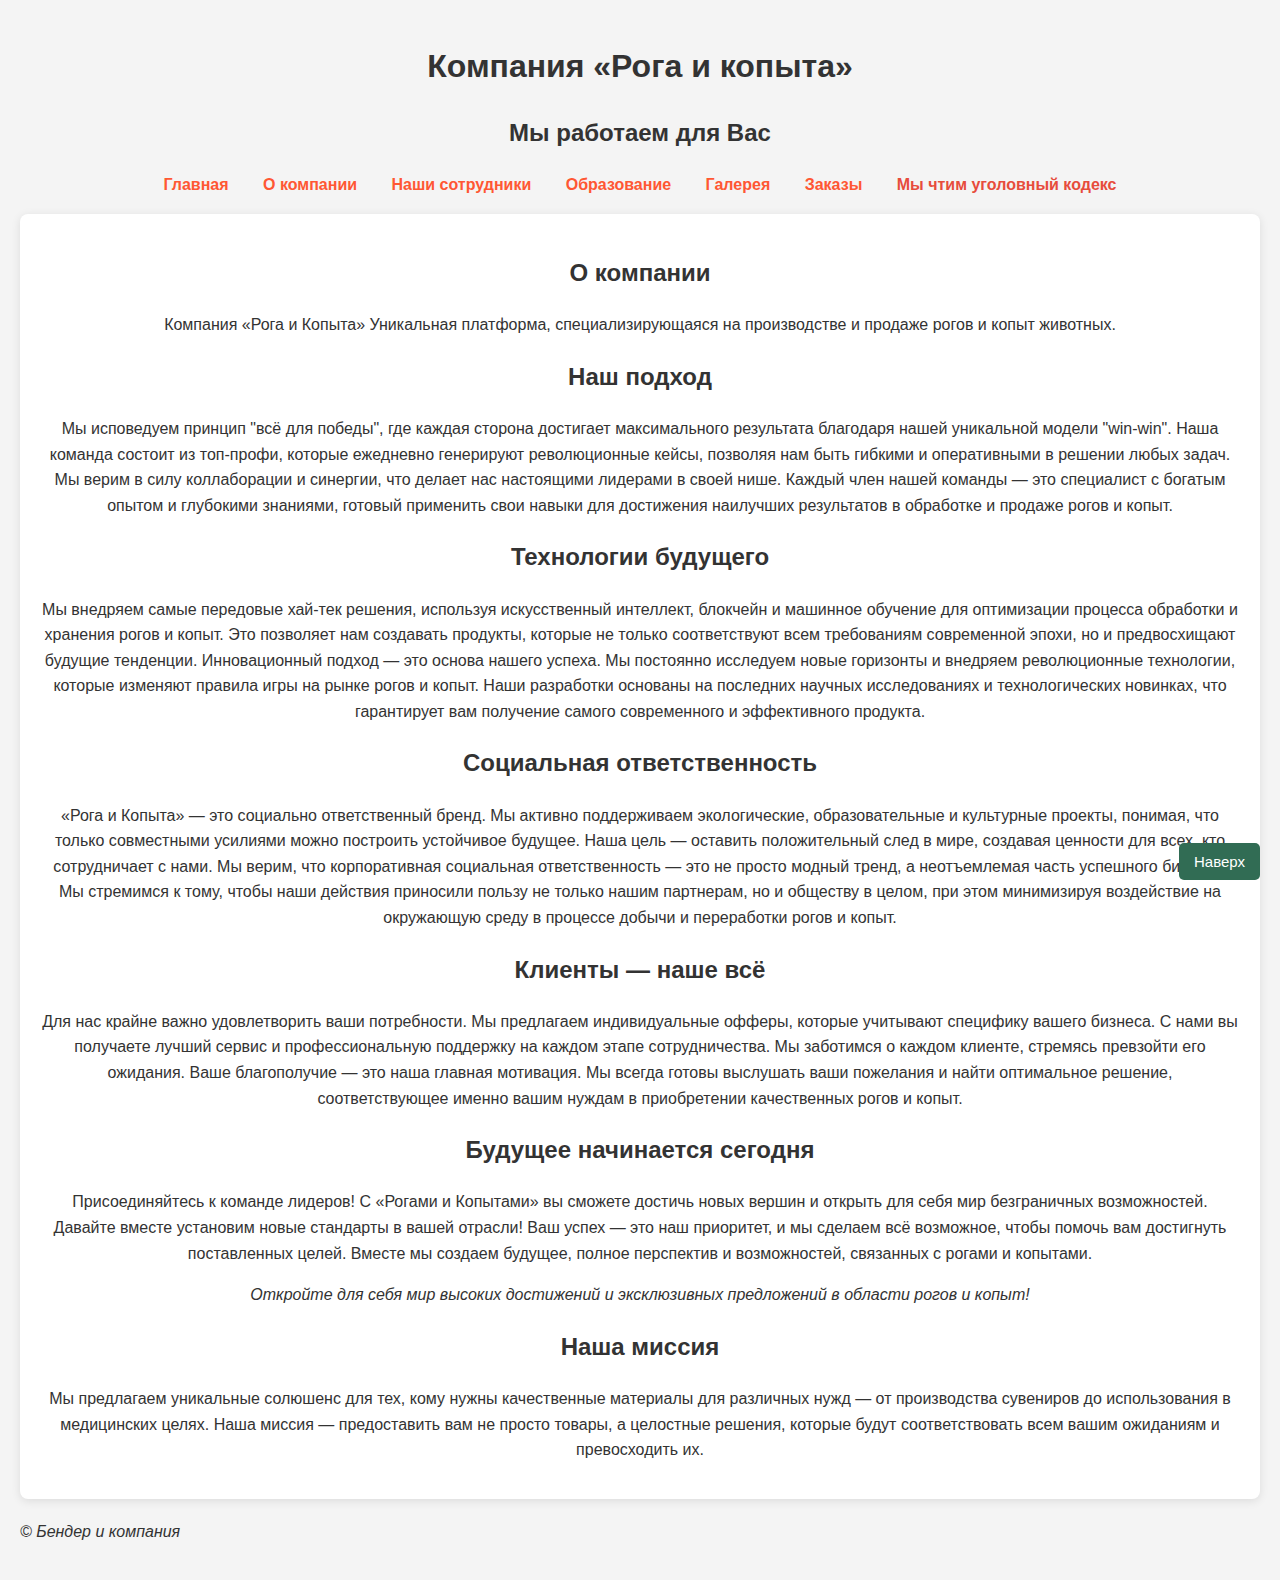
==== about.html @ 5ca4a3ff "Add files via upload" ====
<!DOCTYPE html>
<html lang="en">
<head>
    <meta charset="UTF-8">
    <meta http-equiv="X-UA-Compatible" content="IE=edge">
    <meta name="viewport" content="width=device-width, initial-scale=1.0">
    <title>О компании</title>
    <link rel="stylesheet" href="styles.css">
</head>
<body>
    <header>
        <h1>Компания «Рога и копыта»</h1>
        <h2>Мы работаем для Вас</h2>
        <nav>
            <div class="menu"> <!-- Обёртка для меню -->
                <ul>
                    <li><a href="index.html"><strong>Главная</strong></a></li>
                    <li><a href="about.html"><strong>О компании</strong></a></li>
                    <li><a href="employee.html"><strong>Наши сотрудники</strong></a></li>
                    <li><a href="education.html"><strong>Образование</strong></a></li>
                    <li><a href="gallery.html"><strong>Галерея</strong></a></li>
                    <li><a href="order.html"><strong>Заказы</strong></a></li>
                    <li><a href="https://www.mvd.ru/" target="_blank" class="external-link">Мы чтим уголовный кодекс</a></li> <!-- Новая ссылка -->
                </ul>
            </div>
        </nav>
    </header>

    <main>
        <section>
            <h2>О компании</h2>
            <p>Компания «Рога и Копыта» Уникальная платформа, специализирующаяся на производстве и продаже рогов и копыт животных.</p>
        </section>
        <section>
            <h2>Наш подход</h2>
            <p>Мы исповедуем принцип "всё для победы", где каждая сторона достигает максимального результата благодаря нашей уникальной модели "win-win". Наша команда состоит из топ-профи, которые ежедневно генерируют революционные кейсы, позволяя нам быть гибкими и оперативными в решении любых задач. Мы верим в силу коллаборации и синергии, что делает нас настоящими лидерами в своей нише. Каждый член нашей команды — это специалист с богатым опытом и глубокими знаниями, готовый применить свои навыки для достижения наилучших результатов в обработке и продаже рогов и копыт.</p>
        </section>
        <section>
            <h2>Технологии будущего</h2>
            <p>Мы внедряем самые передовые хай-тек решения, используя искусственный интеллект, блокчейн и машинное обучение для оптимизации процесса обработки и хранения рогов и копыт. Это позволяет нам создавать продукты, которые не только соответствуют всем требованиям современной эпохи, но и предвосхищают будущие тенденции. Инновационный подход — это основа нашего успеха. Мы постоянно исследуем новые горизонты и внедряем революционные технологии, которые изменяют правила игры на рынке рогов и копыт. Наши разработки основаны на последних научных исследованиях и технологических новинках, что гарантирует вам получение самого современного и эффективного продукта.</p>
        </section>
        <section>
            <h2>Социальная ответственность</h2>
            <p>«Рога и Копыта» — это социально ответственный бренд. Мы активно поддерживаем экологические, образовательные и культурные проекты, понимая, что только совместными усилиями можно построить устойчивое будущее. Наша цель — оставить положительный след в мире, создавая ценности для всех, кто сотрудничает с нами. Мы верим, что корпоративная социальная ответственность — это не просто модный тренд, а неотъемлемая часть успешного бизнеса. Мы стремимся к тому, чтобы наши действия приносили пользу не только нашим партнерам, но и обществу в целом, при этом минимизируя воздействие на окружающую среду в процессе добычи и переработки рогов и копыт.</p>
        </section>
        <section>
            <h2>Клиенты — наше всё</h2>
            <p>Для нас крайне важно удовлетворить ваши потребности. Мы предлагаем индивидуальные офферы, которые учитывают специфику вашего бизнеса. С нами вы получаете лучший сервис и профессиональную поддержку на каждом этапе сотрудничества. Мы заботимся о каждом клиенте, стремясь превзойти его ожидания. Ваше благополучие — это наша главная мотивация. Мы всегда готовы выслушать ваши пожелания и найти оптимальное решение, соответствующее именно вашим нуждам в приобретении качественных рогов и копыт.</p>
        </section>
        <section>
            <h2>Будущее начинается сегодня</h2>
            <p>Присоединяйтесь к команде лидеров! С «Рогами и Копытами» вы сможете достичь новых вершин и открыть для себя мир безграничных возможностей. Давайте вместе установим новые стандарты в вашей отрасли! Ваш успех — это наш приоритет, и мы сделаем всё возможное, чтобы помочь вам достигнуть поставленных целей. Вместе мы создаем будущее, полное перспектив и возможностей, связанных с рогами и копытами.</p>
            <p><i>Откройте для себя мир высоких достижений и эксклюзивных предложений в области рогов и копыт!</i></p>
        </section>
        <section>
            <h2>Наша миссия</h2>
            <p>Мы предлагаем уникальные солюшенс для тех, кому нужны качественные материалы для различных нужд — от производства сувениров до использования в медицинских целях. Наша миссия — предоставить вам не просто товары, а целостные решения, которые будут соответствовать всем вашим ожиданиям и превосходить их.</p>
        </section>

        <button class="scroll-to-top" onclick="window.scrollTo({top: 0, behavior: 'smooth'});">Наверх</button>
    </main>

    <footer>
        <p><i>© Бендер и компания</i></p>
    </footer>
</body>
</html>
---- styles.css ----
/* Стили для ссылок */
a {
    color: black; /* Цвет текста черный */
    text-decoration: none; /* Убираем подчеркивание */
    transition: color 0.3s ease; /* Плавный переход цвета */
}

a:visited {
    color: black; /* Цвет текста черный для посещенных ссылок */
}

a:hover {
    text-decoration: underline; /* Подчеркивание при наведении */
    color: rgb(0, 0, 0); /* Изменение цвета при наведении */
}

/* Общие стили для тела страницы */
body {
     font-family: 'Verdana', sans-serif; /* Шрифт для текста */
    line-height: 1.6; /* Высота строки для лучшей читаемости */
    margin: 0; /* Убираем отступы по умолчанию */
    padding: 20px; /* Добавляем отступы */
    background-color: #f4f4f4; /* Цвет фона страницы */
}

/* Стили для заголовков */
h1, h2 {
    text-align: center; /* Центрируем заголовки */
    color: #333; /* Цвет заголовков */
}

/* Стили для навигации */
nav ul {
    list-style-type: none; /* Убираем маркеры списка */
    padding: 0; /* Убираем отступы */
}

nav ul li {
    display: inline; /* Выстраиваем ссылки в строку */
    margin: 0 15px; /* Добавляем отступы между ссылками */
}
/* стили для абзацев */
p {
    color: #333; /* Задайте желаемый цвет текста */
    font-family: 'Arial', sans-serif; /* Замените на нужную гарнитуру шрифта */
}
/* Стили для основного контента */
main {
    background: white; /* Цвет фона основного контента */
    padding: 20px; /* Отступы внутри основного контента */
    border-radius: 8px; /* Скругление углов */
    box-shadow: 0 2px 10px rgba(0, 0, 0, 0.1); /* Тень для эффекта глубины */
}

/* Стили для подвала */
footer {
    text-align: left; /* Центрируем текст в подвале */
    margin-top: 20px; /* Отступ сверху */
    color: #777; /* Цвет текста подвала */
}
/* Стили для кнопки "Наверх" */
.scroll-to-top {
    position: fixed; /* Фиксированное положение */
    bottom: 20px; /* Отступ от нижней границы */
    right: 20px; /* Отступ от правой границы */
    background-color: #316c54; /* Цвет фона */
    color: white; /* Цвет текста */
    border: none; /* Убираем границу */
    border-radius: 5px; /* Скругление углов */
    padding: 10px 15px; /* Отступы внутри кнопки */
    font-size: 15px; /* Размер шрифта */
    cursor: pointer; /* Указатель при наведении */
    transition: background-color 0.3s ease, transform 0.3s ease; /* Плавный переход */
}

.scroll-to-top:hover {
    background-color: #c89a1e; /* Цвет фона при наведении */
    transform: scale(1.05); /* Увеличение кнопки при наведении */
}

.scroll-to-top:focus {
    outline: none; /* Убираем обводку при фокусе */
}

body {
    text-align: center; /* Центрирование текста на странице */
}

.gallery {
    position: relative;
    display: inline-block;
    margin: 10px;
}

.gallery img {
    width: 150px; /* Размер превью */
    height: auto;
    transition: 0.3s; /* Плавный переход */
}

.caption {
    position: absolute;
    bottom: 0;
    left: 0;
    right: 0;
    background-color: rgba(0, 0, 0, 0.7); /* Полупрозрачный фон */
    color: white;
    text-align: center;
    opacity: 0; /* Скрыто по умолчанию */
    transition: opacity 0.3s; /* Плавный переход */
}

.gallery:hover .caption {
    opacity: 1; /* Показать при наведении */
}
img {
    border: 3px dotted blue; /* Задаем толщину, стиль и цвет рамки */
    width: 100px; /* Ширина изображений */
    height: auto; /* Автоматическая высота для сохранения пропорций */
    border-radius: 30%; /* Круглая форма изображений */
}
.menu a {
    color: #ff5733; /* Ярко-оранжевый цвет для ссылок в меню */
    text-decoration: none; /* Убираем подчеркивание */
    font-weight: bold; /* Делаем текст жирным */
}

.menu a:hover {
    color: #c70039; /* Цвет при наведении */
    text-decoration: underline; /* Подчеркивание при наведении */
}
table {
    width: 100%; /* Занимает всю ширину контейнера */
    border-collapse: collapse; /* Убирает двойные границы между ячейками */
    margin: 20px 0; /* Отступы сверху и снизу */
    font-family: 'Arial', sans-serif; /* Гарнитура шрифта */
}
th, td {
    border: 3px solid #3498db; /* Синяя рамка для ячеек */
    padding: 10px; /* Отступы внутри ячеек */
    text-align: left; /* Выравнивание текста по левому краю */
}

th {
    background-color: #2980b9; /* Цвет фона заголовков */
    color: white; /* Цвет текста заголовков */
}

tr:nth-child(even) {
    background-color: #f2f2f2; /* Светло-серый фон для четных строк */
}

tr:hover {
    background-color: #d1e7fd; /* Цвет фона строки при наведении */
}
.menu a.external-link {
    color: #e74c3c; /* Красный цвет для внешней ссылки */
    font-weight: bold; /* Жирный текст */
}

.menu a.external-link:hover {
    text-decoration: underline; /* Подчеркивание при наведении */
}
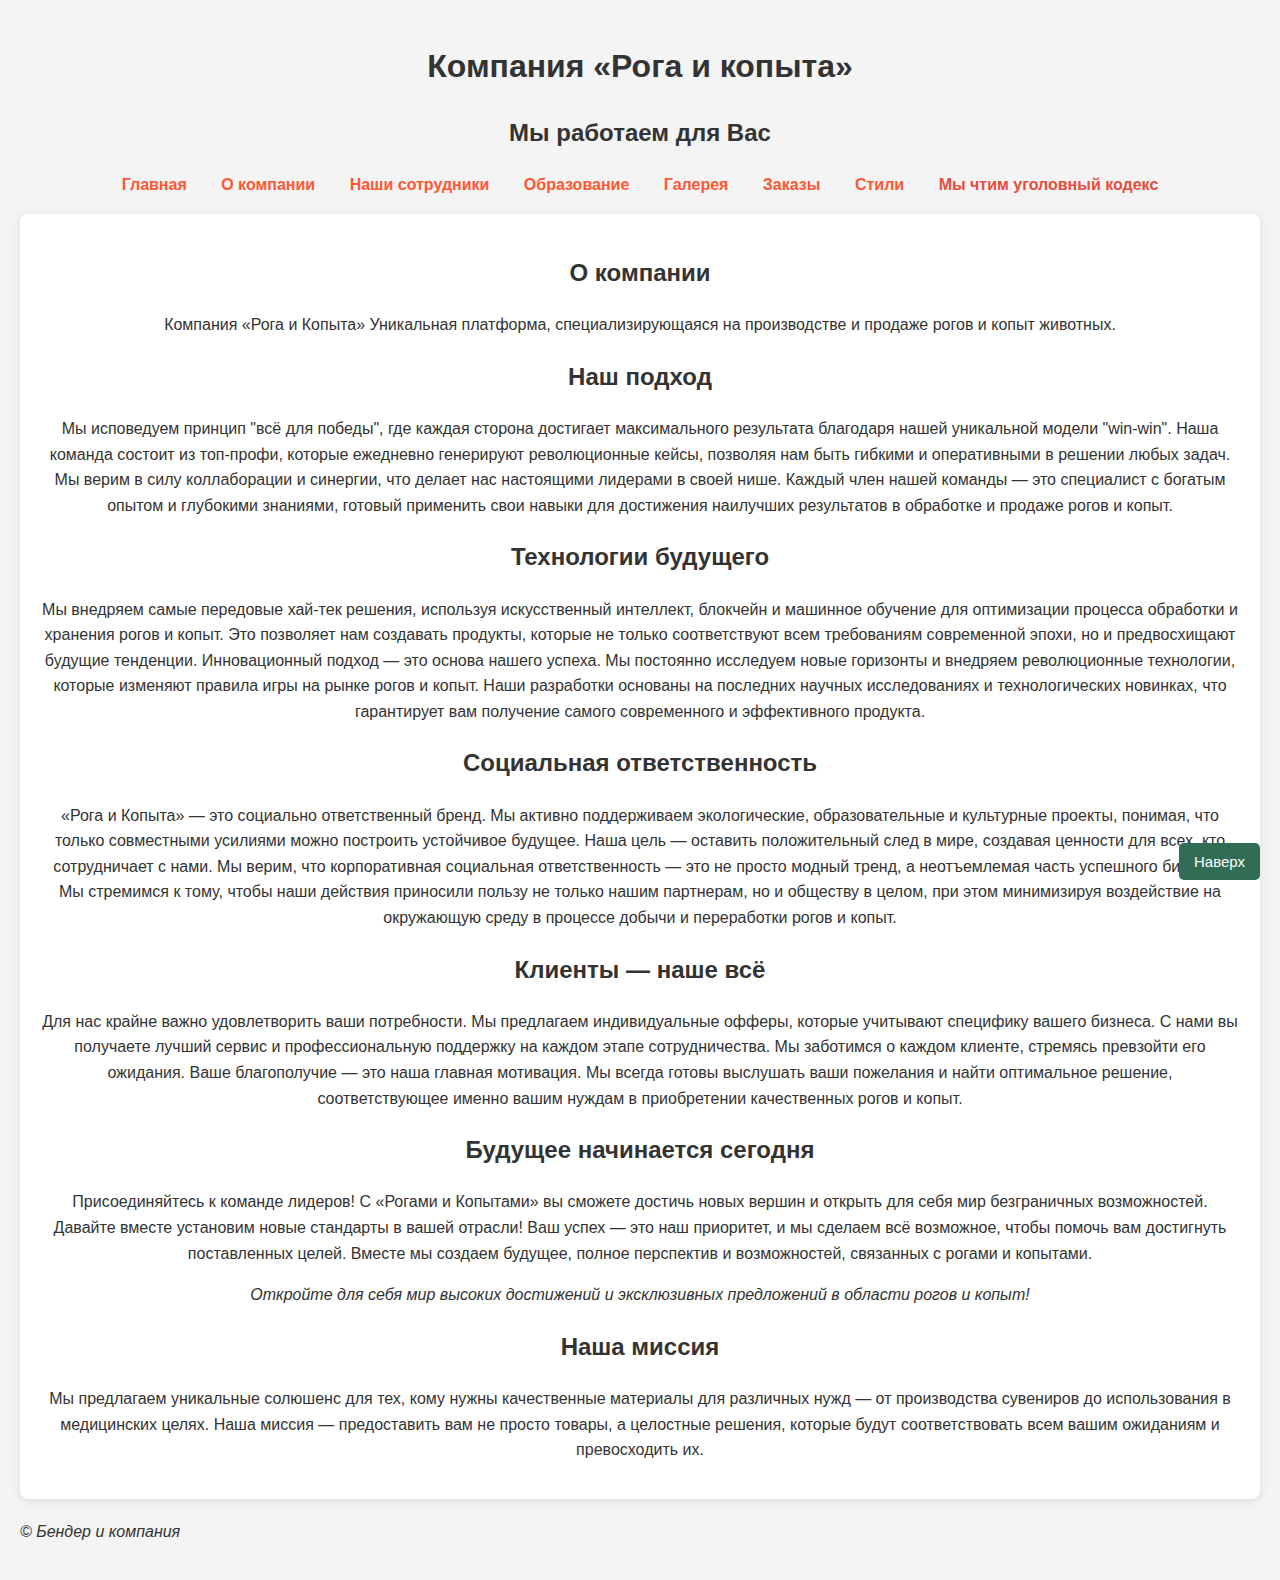
==== commit 869df5e7: "Add files via upload" ====
--- a/about.html
+++ b/about.html
@@ -20,6 +20,7 @@
                     <li><a href="education.html"><strong>Образование</strong></a></li>
                     <li><a href="gallery.html"><strong>Галерея</strong></a></li>
                     <li><a href="order.html"><strong>Заказы</strong></a></li>
+                    <li><a href="fonts.html"><strong>Стили</strong></a></li>
                     <li><a href="https://www.mvd.ru/" target="_blank" class="external-link">Мы чтим уголовный кодекс</a></li> <!-- Новая ссылка -->
                 </ul>
             </div>
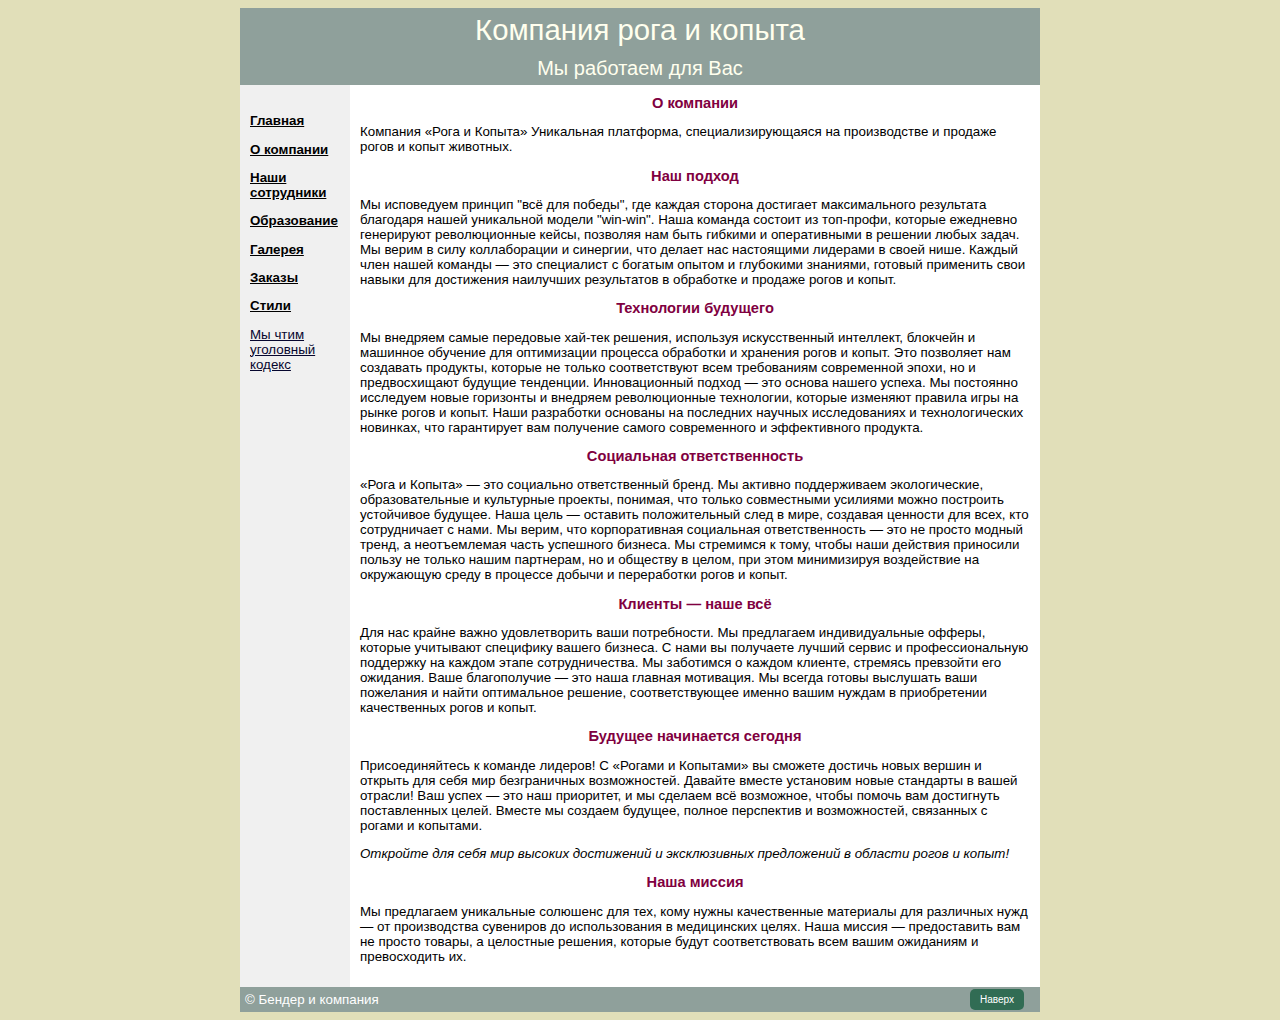
==== commit 5d124d47: "Add files via upload" ====
--- a/about.html
+++ b/about.html
@@ -1,68 +1,66 @@
-<!DOCTYPE html>
-<html lang="en">
-<head>
-    <meta charset="UTF-8">
-    <meta http-equiv="X-UA-Compatible" content="IE=edge">
-    <meta name="viewport" content="width=device-width, initial-scale=1.0">
-    <title>О компании</title>
-    <link rel="stylesheet" href="styles.css">
+<!DOCTYPE html PUBLIC "-//W3C//DTD XHTML 1.0 Strict//EN" 
+  "http://www.w3.org/TR/xhtml1/DTD/xhtml1-strict.dtd">
+<html xmlns="http://www.w3.org/1999/xhtml">
+ <head>
+  <meta http-equiv="Content-Type" content="text/html; charset=utf-8" />
+  <title>Исторический турнир</title>
+  <link rel="stylesheet" href="stl.css">
 </head>
 <body>
-    <header>
-        <h1>Компания «Рога и копыта»</h1>
-        <h2>Мы работаем для Вас</h2>
-        <nav>
-            <div class="menu"> <!-- Обёртка для меню -->
-                <ul>
-                    <li><a href="index.html"><strong>Главная</strong></a></li>
-                    <li><a href="about.html"><strong>О компании</strong></a></li>
-                    <li><a href="employee.html"><strong>Наши сотрудники</strong></a></li>
-                    <li><a href="education.html"><strong>Образование</strong></a></li>
-                    <li><a href="gallery.html"><strong>Галерея</strong></a></li>
-                    <li><a href="order.html"><strong>Заказы</strong></a></li>
-                    <li><a href="fonts.html"><strong>Стили</strong></a></li>
-                    <li><a href="https://www.mvd.ru/" target="_blank" class="external-link">Мы чтим уголовный кодекс</a></li> <!-- Новая ссылка -->
-                </ul>
-            </div>
-        </nav>
-    </header>
+ <div id="container">
+    <div id="header">Компания рога и копыта</div>
+    <div class="sub-header">Мы работаем для Вас</div>
+  <div id="sidebar">
+    <p><a href="index.html">Главная</a> <p></p>
+    <p><a href="about.html">О компании</a></p>
+    <p><a href="employee.html">Наши сотрудники</a></p>
+    <p><a href="education.html">Образование</a></p>
+    <p><a href="gallery.html">Галерея</a></p>
+    <p><a href="order.html">Заказы</a></p>
+    <p><a href="fonts.html">Стили</a></p>
+    <p><a href="https://www.mvd.ru/" target="_blank" rel="noopener" class="normal-weight" style="color: rgb(6, 6, 46);">Мы чтим уголовный кодекс</a></li>
+  </div>
+  <div id="content">
+    
 
-    <main>
-        <section>
-            <h2>О компании</h2>
-            <p>Компания «Рога и Копыта» Уникальная платформа, специализирующаяся на производстве и продаже рогов и копыт животных.</p>
-        </section>
-        <section>
-            <h2>Наш подход</h2>
-            <p>Мы исповедуем принцип "всё для победы", где каждая сторона достигает максимального результата благодаря нашей уникальной модели "win-win". Наша команда состоит из топ-профи, которые ежедневно генерируют революционные кейсы, позволяя нам быть гибкими и оперативными в решении любых задач. Мы верим в силу коллаборации и синергии, что делает нас настоящими лидерами в своей нише. Каждый член нашей команды — это специалист с богатым опытом и глубокими знаниями, готовый применить свои навыки для достижения наилучших результатов в обработке и продаже рогов и копыт.</p>
-        </section>
-        <section>
-            <h2>Технологии будущего</h2>
-            <p>Мы внедряем самые передовые хай-тек решения, используя искусственный интеллект, блокчейн и машинное обучение для оптимизации процесса обработки и хранения рогов и копыт. Это позволяет нам создавать продукты, которые не только соответствуют всем требованиям современной эпохи, но и предвосхищают будущие тенденции. Инновационный подход — это основа нашего успеха. Мы постоянно исследуем новые горизонты и внедряем революционные технологии, которые изменяют правила игры на рынке рогов и копыт. Наши разработки основаны на последних научных исследованиях и технологических новинках, что гарантирует вам получение самого современного и эффективного продукта.</p>
-        </section>
-        <section>
-            <h2>Социальная ответственность</h2>
-            <p>«Рога и Копыта» — это социально ответственный бренд. Мы активно поддерживаем экологические, образовательные и культурные проекты, понимая, что только совместными усилиями можно построить устойчивое будущее. Наша цель — оставить положительный след в мире, создавая ценности для всех, кто сотрудничает с нами. Мы верим, что корпоративная социальная ответственность — это не просто модный тренд, а неотъемлемая часть успешного бизнеса. Мы стремимся к тому, чтобы наши действия приносили пользу не только нашим партнерам, но и обществу в целом, при этом минимизируя воздействие на окружающую среду в процессе добычи и переработки рогов и копыт.</p>
-        </section>
-        <section>
-            <h2>Клиенты — наше всё</h2>
-            <p>Для нас крайне важно удовлетворить ваши потребности. Мы предлагаем индивидуальные офферы, которые учитывают специфику вашего бизнеса. С нами вы получаете лучший сервис и профессиональную поддержку на каждом этапе сотрудничества. Мы заботимся о каждом клиенте, стремясь превзойти его ожидания. Ваше благополучие — это наша главная мотивация. Мы всегда готовы выслушать ваши пожелания и найти оптимальное решение, соответствующее именно вашим нуждам в приобретении качественных рогов и копыт.</p>
-        </section>
-        <section>
-            <h2>Будущее начинается сегодня</h2>
-            <p>Присоединяйтесь к команде лидеров! С «Рогами и Копытами» вы сможете достичь новых вершин и открыть для себя мир безграничных возможностей. Давайте вместе установим новые стандарты в вашей отрасли! Ваш успех — это наш приоритет, и мы сделаем всё возможное, чтобы помочь вам достигнуть поставленных целей. Вместе мы создаем будущее, полное перспектив и возможностей, связанных с рогами и копытами.</p>
-            <p><i>Откройте для себя мир высоких достижений и эксклюзивных предложений в области рогов и копыт!</i></p>
-        </section>
-        <section>
-            <h2>Наша миссия</h2>
-            <p>Мы предлагаем уникальные солюшенс для тех, кому нужны качественные материалы для различных нужд — от производства сувениров до использования в медицинских целях. Наша миссия — предоставить вам не просто товары, а целостные решения, которые будут соответствовать всем вашим ожиданиям и превосходить их.</p>
-        </section>
+                    <h2>О компании</h2>
+                    <p>Компания «Рога и Копыта» Уникальная платформа, специализирующаяся на производстве и продаже рогов и копыт животных.</p>
+                    <h2>Наш подход</h2>
+                    <p>Мы исповедуем принцип "всё для победы", где каждая сторона достигает максимального результата благодаря нашей уникальной модели "win-win". Наша команда состоит из топ-профи, которые ежедневно генерируют революционные кейсы, позволяя нам быть гибкими и оперативными в решении любых задач. Мы верим в силу коллаборации и синергии, что делает нас настоящими лидерами в своей нише. Каждый член нашей команды — это специалист с богатым опытом и глубокими знаниями, готовый применить свои навыки для достижения наилучших результатов в обработке и продаже рогов и копыт.</p>
+                </section>
+                <section>
+                    <h2>Технологии будущего</h2>
+                    <p>Мы внедряем самые передовые хай-тек решения, используя искусственный интеллект, блокчейн и машинное обучение для оптимизации процесса обработки и хранения рогов и копыт. Это позволяет нам создавать продукты, которые не только соответствуют всем требованиям современной эпохи, но и предвосхищают будущие тенденции. Инновационный подход — это основа нашего успеха. Мы постоянно исследуем новые горизонты и внедряем революционные технологии, которые изменяют правила игры на рынке рогов и копыт. Наши разработки основаны на последних научных исследованиях и технологических новинках, что гарантирует вам получение самого современного и эффективного продукта.</p>
+                </section>
+                <section>
+                    <h2>Социальная ответственность</h2>
+                    <p>«Рога и Копыта» — это социально ответственный бренд. Мы активно поддерживаем экологические, образовательные и культурные проекты, понимая, что только совместными усилиями можно построить устойчивое будущее. Наша цель — оставить положительный след в мире, создавая ценности для всех, кто сотрудничает с нами. Мы верим, что корпоративная социальная ответственность — это не просто модный тренд, а неотъемлемая часть успешного бизнеса. Мы стремимся к тому, чтобы наши действия приносили пользу не только нашим партнерам, но и обществу в целом, при этом минимизируя воздействие на окружающую среду в процессе добычи и переработки рогов и копыт.</p>
+                </section>
+                <section>
+                    <h2>Клиенты — наше всё</h2>
+                    <p>Для нас крайне важно удовлетворить ваши потребности. Мы предлагаем индивидуальные офферы, которые учитывают специфику вашего бизнеса. С нами вы получаете лучший сервис и профессиональную поддержку на каждом этапе сотрудничества. Мы заботимся о каждом клиенте, стремясь превзойти его ожидания. Ваше благополучие — это наша главная мотивация. Мы всегда готовы выслушать ваши пожелания и найти оптимальное решение, соответствующее именно вашим нуждам в приобретении качественных рогов и копыт.</p>
+                </section>
+                <section>
+                    <h2>Будущее начинается сегодня</h2>
+                    <p>Присоединяйтесь к команде лидеров! С «Рогами и Копытами» вы сможете достичь новых вершин и открыть для себя мир безграничных возможностей. Давайте вместе установим новые стандарты в вашей отрасли! Ваш успех — это наш приоритет, и мы сделаем всё возможное, чтобы помочь вам достигнуть поставленных целей. Вместе мы создаем будущее, полное перспектив и возможностей, связанных с рогами и копытами.</p>
+                    <p><i>Откройте для себя мир высоких достижений и эксклюзивных предложений в области рогов и копыт!</i></p>
+                </section>
+                <section>
+                    <h2>Наша миссия</h2>
+                    <p>Мы предлагаем уникальные солюшенс для тех, кому нужны качественные материалы для различных нужд — от производства сувениров до использования в медицинских целях. Наша миссия — предоставить вам не просто товары, а целостные решения, которые будут соответствовать всем вашим ожиданиям и превосходить их.</p>
+                </section>
 
-        <button class="scroll-to-top" onclick="window.scrollTo({top: 0, behavior: 'smooth'});">Наверх</button>
-    </main>
 
-    <footer>
-        <p><i>© Бендер и компания</i></p>
-    </footer>
-</body>
-</html>+    </div>
+    <div id="footer">
+        &copy; Бендер и компания
+        <button class="scroll-to-top" onclick="scrollToTop()">Наверх</button>
+    </div>
+    <script>
+        function scrollToTop() {
+            window.scrollTo({ top: 0, behavior: 'smooth' });
+        }
+    </script>
+     </div> 
+    </body>
+    </html>
--- a/stl.css
+++ b/stl.css
@@ -0,0 +1,168 @@
+body {
+    font: 10pt Arial, Helvetica, sans-serif; /* Шрифт на веб-странице */
+    background: #e1dfb9; /* Цвет фона */
+    
+   }
+   h2 {
+    font-size: 1.1em; /* Размер шрифта */
+    color: #800040; /* Цвет текста */
+    margin-top: 0; /* Отступ сверху */
+    text-align: center; /* Центрирование текста на странице */
+    
+   }
+   #container {
+    width: 800px; /* Ширина слоя */
+    margin: 0 auto; /* Выравнивание по центру */
+    background: #f0f0f0; /* Цвет фона левой колонки */
+   }
+   #header {
+    font-size: 2.2em; /* Размер текста для верхнего заголовка */
+    text-align: center; /* Выравнивание по центру */
+    padding: 5px; /* Отступы вокруг текста */
+    background: #8fa09b; /* Цвет фона шапки */
+    color: #ffe; /* Цвет текста */
+}
+
+.sub-header {
+    font-size: 1.5em; /* Размер текста для нижнего заголовка */
+    text-align: center; /* Выравнивание по центру */
+    padding: 5px; /* Отступы вокруг текста */
+    background: #8fa09b; /* Цвет фона, можно оставить тем же */
+    color: #ffe; /* Цвет текста, можно оставить тем же */
+}
+   #sidebar {
+    margin-top: 15px; 
+    width: 100px; /* Ширина слоя */
+    padding: 0 10px; /* Отступы вокруг текста */
+    float: left; /* Обтекание по правому краю */
+   }
+   #content {
+    margin-left: 110px; /* Отступ слева */
+    padding: 10px; /* Поля вокруг текста */
+    background: #fff; /* Цвет фона правой колонки */
+    min-height: 300px; /* Минимальная высота контейнера */
+}
+#footer {
+    background: #8fa09b; /* Цвет фона подвала */
+    color: #fff; /* Цвет текста */
+    padding: 5px; /* Отступы вокруг текста */
+    clear: left; /* Отменяем действие float */
+    position: relative; /* Устанавливаем относительное позиционирование */
+}
+
+.scroll-to-top {
+    position: absolute; /* Изменяем на абсолютное позиционирование */
+    bottom: 2px; /* Отступ от нижней границы футера */
+    right: 2%; /* Отступ от правой границы */
+    background-color: #316c54; /* Цвет фона */
+    color: white; /* Цвет текста */
+    border: none; /* Убираем границу */
+    border-radius: 5px; /* Скругление углов */
+    padding: 5px 10px; /* Отступы внутри кнопки */
+    font-size: 10px; /* Размер шрифта */
+    cursor: pointer; /* Указатель при наведении */
+    transition: background-color 0.3s ease, transform 0.3s ease; /* Плавный переход */
+}
+
+.scroll-to-top:hover {
+    background-color: #c89a1e; /* Цвет фона при наведении */
+    transform: scale(1.05); /* Увеличение кнопки при наведении */
+}
+
+.scroll-to-top:focus {
+    outline: none; /* Убираем обводку при фокусе */
+}
+
+/* Стили для ссылок */
+a {
+    color: black; /* Цвет текста черный */
+    text-decoration: underline; /* Оставляем подчеркивание по умолчанию */
+    font-weight: bold; /* Жирный шрифт */
+    transition: color 0.3s ease, text-decoration 0.3s ease; /* Плавный переход цвета и подчеркивания */
+}
+
+a:visited {
+    color: black; /* Цвет текста черный для посещенных ссылок */
+}
+
+a:hover {
+    text-decoration: none; /* Убираем подчеркивание при наведении */
+    color: rgb(144, 139, 139); /* Изменение цвета при наведении */
+}
+.normal-weight {
+    font-weight: normal; /* Убираем жирный шрифт */
+}
+
+table {
+    width: 100%; /* Занимает всю ширину контейнера */
+    border-collapse: collapse; /* Убирает двойные границы между ячейками */
+    margin: 20px 0; /* Отступы сверху и снизу */
+    font-family: 'Arial', sans-serif; /* Гарнитура шрифта */
+}
+th, td {
+    border: 3px solid #31b566; /* Синяя рамка для ячеек */
+    padding: 10px; /* Отступы внутри ячеек */
+    text-align: left; /* Выравнивание текста по левому краю */
+}
+th {
+    background-color: #2980b9; /* Цвет фона заголовков */
+    color: white; /* Цвет текста заголовков */
+}
+
+tr:nth-child(even) {
+    background-color: #f2f2f2; /* Светло-серый фон для четных строк */
+}
+
+tr:hover {
+    background-color: #d1e7fd; /* Цвет фона строки при наведении */
+}
+
+.gallery {
+    position: relative;
+    display: inline-block;
+    margin: 10px;
+    text-align: center; /* Центрирование текста на странице */
+}
+
+.gallery img {
+    width: 150px; /* Размер превью */
+    height: auto;
+    transition: 0.3s; /* Плавный переход */
+    text-align: center; /* Центрирование текста на странице */
+}
+
+.caption {
+    position: absolute;
+    bottom: 0;
+    left: 0;
+    right: 0;
+    background-color: rgba(0, 0, 0, 0.7); /* Полупрозрачный фон */
+    color: white;
+    text-align: center;
+    opacity: 0; /* Скрыто по умолчанию */
+    transition: opacity 0.3s; /* Плавный переход */
+}
+
+.gallery:hover .caption {
+    opacity: 1; /* Показать при наведении */
+}
+img {
+    border: 3px dotted blue; /* Задаем толщину, стиль и цвет рамки */
+    width: 100px; /* Ширина изображений */
+    height: auto; /* Автоматическая высота для сохранения пропорций */
+    border-radius: 30%; /* Круглая форма изображений */
+}
+.order-form-container {
+    display: flex;
+    flex-direction: column;
+    align-items: center; /* Центрирование по горизонтали */
+    justify-content: center; /* Центрирование по вертикали */
+    text-align: center; /* Центрирование текста */
+}
+
+/* Подсветка элементов формы в фокусе */
+input:focus {
+    outline: none; /* Убираем стандартное обрамление */
+    border: 2px solid rgb(0, 123, 255); /* Изменяем цвет рамки на синий */
+    background-color: rgba(0, 123, 255, 0.1); /* Легкий фон при фокусе */
+}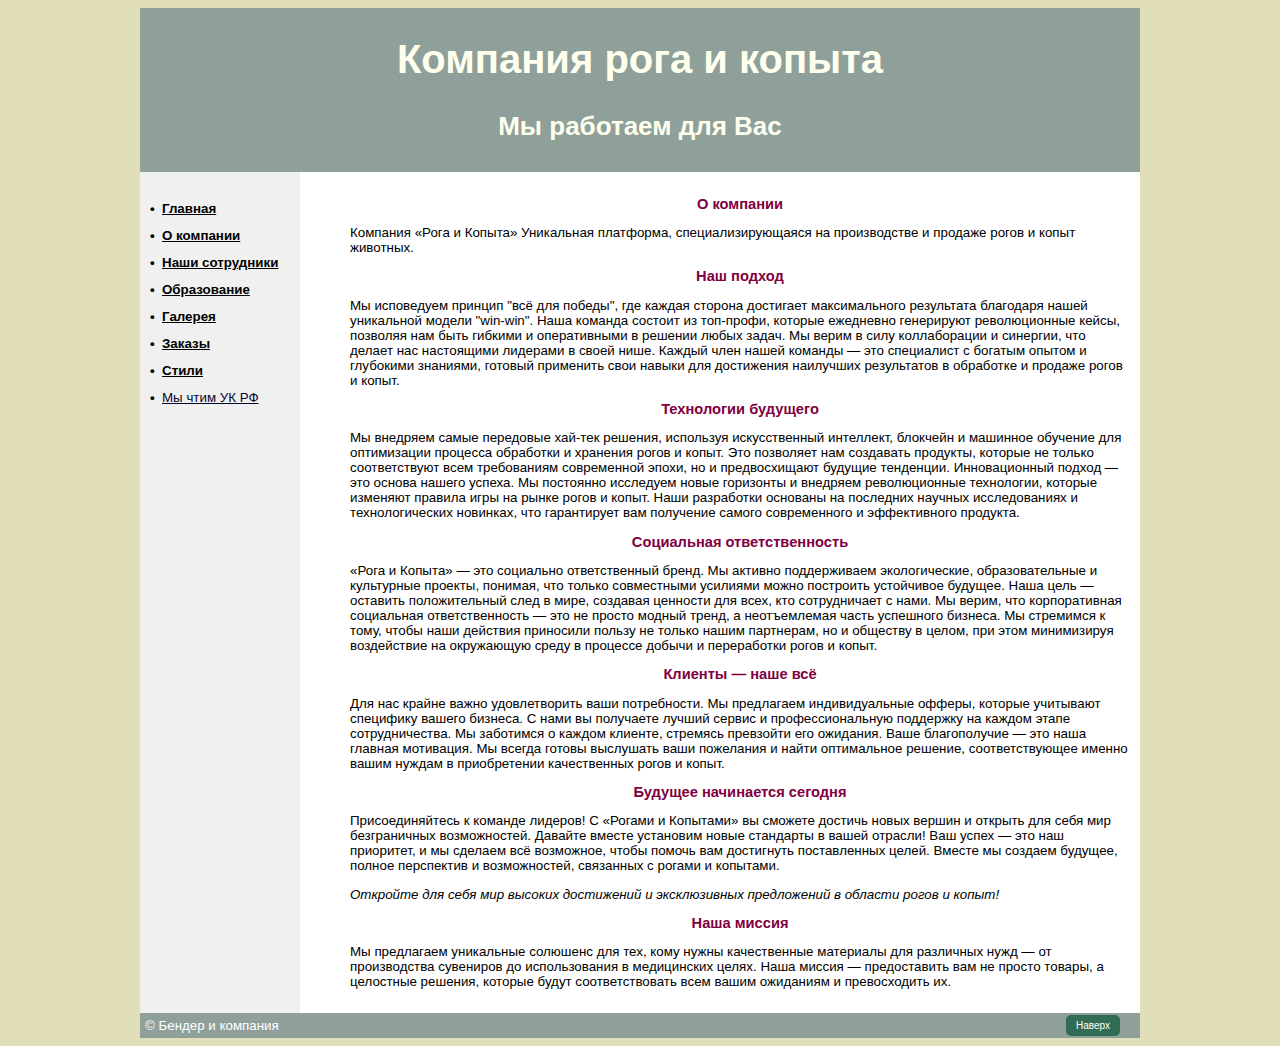
==== commit 276f5773: "Add files via upload" ====
--- a/about.html
+++ b/about.html
@@ -7,22 +7,27 @@
   <link rel="stylesheet" href="stl.css">
 </head>
 <body>
- <div id="container">
-    <div id="header">Компания рога и копыта</div>
-    <div class="sub-header">Мы работаем для Вас</div>
-  <div id="sidebar">
-    <p><a href="index.html">Главная</a> <p></p>
-    <p><a href="about.html">О компании</a></p>
-    <p><a href="employee.html">Наши сотрудники</a></p>
-    <p><a href="education.html">Образование</a></p>
-    <p><a href="gallery.html">Галерея</a></p>
-    <p><a href="order.html">Заказы</a></p>
-    <p><a href="fonts.html">Стили</a></p>
-    <p><a href="https://www.mvd.ru/" target="_blank" rel="noopener" class="normal-weight" style="color: rgb(6, 6, 46);">Мы чтим уголовный кодекс</a></li>
-  </div>
-  <div id="content">
+  <section id="container">
+  <header>
+    <h1 id="header">Компания рога и копыта</h1>
+    <h1 class="sub-header">Мы работаем для Вас<h1>
+  </header>
+  <nav>
+    <ul>
+      <li><a href="index.html">Главная</a></li>
+      <li><a href="about.html">О компании</a></li>
+      <li><a href="employee.html">Наши сотрудники</a></li>
+      <li><a href="education.html">Образование</a></li>
+      <li><a href="gallery.html">Галерея</a></li>
+      <li><a href="order.html">Заказы</a></li>
+      <li><a href="fonts.html">Стили</a></li>
+      <li><a href="https://www.mvd.ru/" target="_blank" rel="noopener" class="normal-weight" style="color: rgb(6, 6, 46);">Мы чтим УК РФ</a></li>
+  </ul>
+    </nav>
+  <main id="content">
     
-
+              <ul>
+                <section>
                     <h2>О компании</h2>
                     <p>Компания «Рога и Копыта» Уникальная платформа, специализирующаяся на производстве и продаже рогов и копыт животных.</p>
                     <h2>Наш подход</h2>
@@ -49,18 +54,18 @@
                     <h2>Наша миссия</h2>
                     <p>Мы предлагаем уникальные солюшенс для тех, кому нужны качественные материалы для различных нужд — от производства сувениров до использования в медицинских целях. Наша миссия — предоставить вам не просто товары, а целостные решения, которые будут соответствовать всем вашим ожиданиям и превосходить их.</p>
                 </section>
+              </ul>
 
-
-    </div>
-    <div id="footer">
-        &copy; Бендер и компания
-        <button class="scroll-to-top" onclick="scrollToTop()">Наверх</button>
-    </div>
-    <script>
-        function scrollToTop() {
-            window.scrollTo({ top: 0, behavior: 'smooth' });
-        }
-    </script>
-     </div> 
-    </body>
-    </html>
+            </main>
+            <footer>
+              &copy; Бендер и компания
+              <button class="scroll-to-top" onclick="scrollToTop()">Наверх</button>
+            </footer>
+          <script>
+              function scrollToTop() {
+                  window.scrollTo({ top: 0, behavior: 'smooth' });
+              }
+          </script>
+          </section> 
+          </body>
+          </html>
--- a/stl.css
+++ b/stl.css
@@ -11,38 +11,38 @@
     
    }
    #container {
-    width: 800px; /* Ширина слоя */
+    width: 1000px; /* Ширина слоя */
     margin: 0 auto; /* Выравнивание по центру */
     background: #f0f0f0; /* Цвет фона левой колонки */
    }
-   #header {
-    font-size: 2.2em; /* Размер текста для верхнего заголовка */
+   header {
+    font-size: 1.5em; /* Размер текста для верхнего заголовка */
     text-align: center; /* Выравнивание по центру */
-    padding: 5px; /* Отступы вокруг текста */
+    padding: 2px; /* Отступы вокруг текста */
     background: #8fa09b; /* Цвет фона шапки */
     color: #ffe; /* Цвет текста */
 }
 
 .sub-header {
-    font-size: 1.5em; /* Размер текста для нижнего заголовка */
+    font-size: 1.3em; /* Размер текста для нижнего заголовка */
     text-align: center; /* Выравнивание по центру */
-    padding: 5px; /* Отступы вокруг текста */
+    padding: 2px; /* Отступы вокруг текста */
     background: #8fa09b; /* Цвет фона, можно оставить тем же */
     color: #ffe; /* Цвет текста, можно оставить тем же */
 }
-   #sidebar {
+   nav {
     margin-top: 15px; 
-    width: 100px; /* Ширина слоя */
+    width: 155px; /* Ширина слоя */
     padding: 0 10px; /* Отступы вокруг текста */
     float: left; /* Обтекание по правому краю */
    }
    #content {
-    margin-left: 110px; /* Отступ слева */
+    margin-left: 160px; /* Отступ слева */
     padding: 10px; /* Поля вокруг текста */
     background: #fff; /* Цвет фона правой колонки */
     min-height: 300px; /* Минимальная высота контейнера */
 }
-#footer {
+ footer {
     background: #8fa09b; /* Цвет фона подвала */
     color: #fff; /* Цвет текста */
     padding: 5px; /* Отступы вокруг текста */
@@ -73,28 +73,56 @@
     outline: none; /* Убираем обводку при фокусе */
 }
 
-/* Стили для ссылок */
-a {
+nav ul {
+    list-style-type: none; /* Убираем стандартные маркеры */
+    padding: 0; /* Убираем отступы */
     color: black; /* Цвет текста черный */
-    text-decoration: underline; /* Оставляем подчеркивание по умолчанию */
+
     font-weight: bold; /* Жирный шрифт */
     transition: color 0.3s ease, text-decoration 0.3s ease; /* Плавный переход цвета и подчеркивания */
+}
+
+nav li {
+    position: relative; /* Для позиционирования маркера */
+    padding-left: 12px; /* Отступ для текста от маркера */
+    color: black; /* Цвет текста черный */
+    margin-bottom: 12px; /* Увеличиваем расстояние между ссылками */
+}
+
+nav li::before {
+    content: '•'; /* Ваш собственный маркер */
+    position: absolute; /* Позиционируем маркер */
+    left: 0; /* Слева от текста */
+    color: black; /* Цвет маркера */
+    transition: color 0.3s ease; /* Плавный переход цвета маркера */
+}
+
+nav li:hover::before {
+    color: rgb(144, 139, 139); /* Изменение цвета маркера при наведении */
+}
+
+nav li a {
+    color: black; /* Цвет текста черный */
+    font-weight: bold; /* Жирный шрифт */
+    transition: color 0.3s ease, text-decoration 0.3s ease; /* Плавный переход цвета и подчеркивания */
+}
+
+nav li:hover a {
+    padding-left: 10px; /* Сдвигаем текст вправо на 10px при наведении */
+    text-decoration: none; /* Убираем подчеркивание при наведении */
+    color: rgb(144, 139, 139); /* Изменение цвета текста при наведении */
 }
 
 a:visited {
     color: black; /* Цвет текста черный для посещенных ссылок */
 }
 
-a:hover {
-    text-decoration: none; /* Убираем подчеркивание при наведении */
-    color: rgb(144, 139, 139); /* Изменение цвета при наведении */
-}
 .normal-weight {
     font-weight: normal; /* Убираем жирный шрифт */
 }
 
 table {
-    width: 100%; /* Занимает всю ширину контейнера */
+    width: 99%; /* Занимает всю ширину контейнера */
     border-collapse: collapse; /* Убирает двойные границы между ячейками */
     margin: 20px 0; /* Отступы сверху и снизу */
     font-family: 'Arial', sans-serif; /* Гарнитура шрифта */
@@ -165,4 +193,44 @@
     outline: none; /* Убираем стандартное обрамление */
     border: 2px solid rgb(0, 123, 255); /* Изменяем цвет рамки на синий */
     background-color: rgba(0, 123, 255, 0.1); /* Легкий фон при фокусе */
-}+}
+ul {
+    list-style-type: disc; /* Использовать дисковые маркеры для маркированных списков */
+    margin-left: 0px; /* Отступ для списка */
+}
+
+.education-table {
+    width: 99%; /* Таблица занимает всю ширину контейнера */
+    border-collapse: collapse; /* Убираем двойные границы */
+    margin: 20px 0; /* Отступы сверху и снизу */
+    font-family: 'Arial', sans-serif; /* Шрифт таблицы */
+    text-align: center; /* Выравнивание текста по центру */
+}
+
+table.tabl th {
+    background-color: #ff0000; /* Красный цвет фона */
+    color: #ffffff; /* Белый цвет текста */
+    text-align: center; /* Выравнивание текста по центру */
+    font-style: italic; /* Курсив для текста */
+  }
+  .total-row {
+    font-weight: bold; /* Жирный шрифт */
+    text-align: right; /* Выравнивание текста по правому краю */
+  }
+  .total-header {
+    text-align: right; /* Выравнивание текста по правому краю */
+    font-weight: bold; /* Жирный шрифт */
+  }
+  .tabl {
+    border-collapse: separate; /* Разделяет рамки ячеек */
+    border-spacing: 2px; /* Промежуток между ячейками */
+    width: 99%; /* Ширина таблицы */
+    border: 1px solid black; /* Тонкая рамка вокруг всей таблицы */
+  }
+  
+  .tabl th, .tabl td {
+    border: 1px solid black; /* Тонкая рамка вокруг ячеек */
+    padding: 5px; /* Отступы внутри ячеек */
+  
+    vertical-align: middle; /* Вертикальное выравнивание по центру */
+  }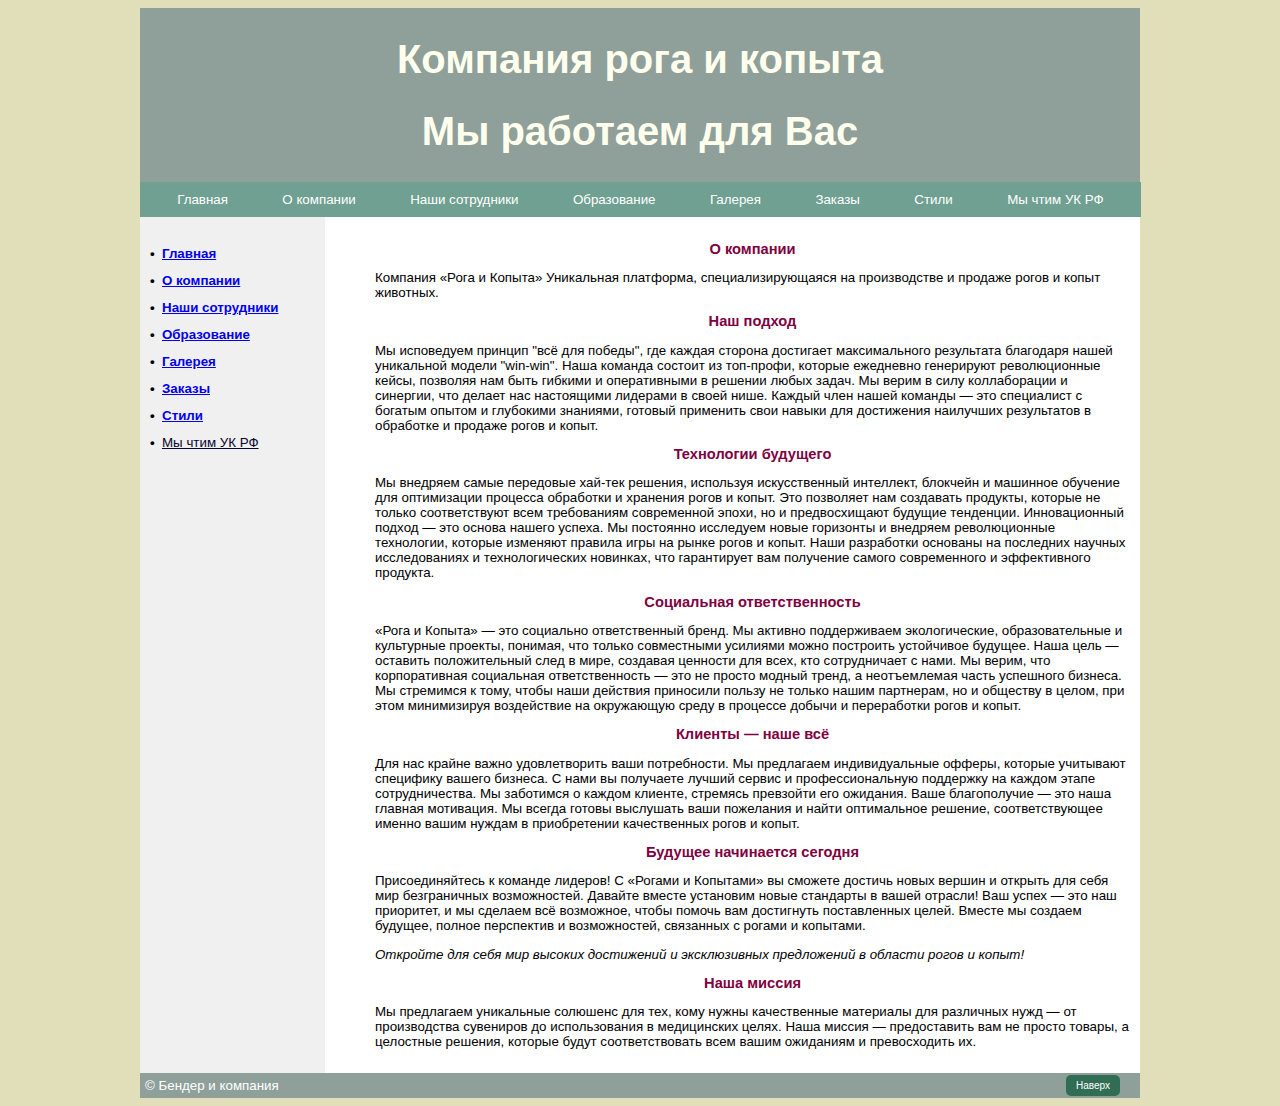
==== commit e47fa9f4: "Add files via upload" ====
--- a/about.html
+++ b/about.html
@@ -1,30 +1,41 @@
-<!DOCTYPE html PUBLIC "-//W3C//DTD XHTML 1.0 Strict//EN" 
-  "http://www.w3.org/TR/xhtml1/DTD/xhtml1-strict.dtd">
-<html xmlns="http://www.w3.org/1999/xhtml">
- <head>
-  <meta http-equiv="Content-Type" content="text/html; charset=utf-8" />
-  <title>Исторический турнир</title>
-  <link rel="stylesheet" href="stl.css">
+<!DOCTYPE html>
+<html lang="ru">
+<head>
+    <meta charset="UTF-8">
+    <title>РОГА И КОПЫТА</title>
+    <link rel="stylesheet" href="styles.css">
 </head>
 <body>
-  <section id="container">
-  <header>
-    <h1 id="header">Компания рога и копыта</h1>
-    <h1 class="sub-header">Мы работаем для Вас<h1>
-  </header>
-  <nav>
-    <ul>
-      <li><a href="index.html">Главная</a></li>
-      <li><a href="about.html">О компании</a></li>
-      <li><a href="employee.html">Наши сотрудники</a></li>
-      <li><a href="education.html">Образование</a></li>
-      <li><a href="gallery.html">Галерея</a></li>
-      <li><a href="order.html">Заказы</a></li>
-      <li><a href="fonts.html">Стили</a></li>
-      <li><a href="https://www.mvd.ru/" target="_blank" rel="noopener" class="normal-weight" style="color: rgb(6, 6, 46);">Мы чтим УК РФ</a></li>
-  </ul>
-    </nav>
-  <main id="content">
+    <section class="container">
+        <header>
+            <h1>Компания рога и копыта</h1>
+            <h1>Мы работаем для Вас</h1>
+        </header>
+        <nav class="horizontal-menu">
+            <a href="index.html">Главная</a>
+            <a href="about.html">О компании</a>
+            <a href="employee.html">Наши сотрудники</a>
+            <a href="education.html">Образование</a>
+            <a href="gallery.html">Галерея</a>
+            <a href="order.html">Заказы</a>
+            <a href="fonts.html">Стили</a>
+            <a href="https://www.mvd.ru/" target="_blank" rel="noopener">Мы чтим УК РФ</a>
+        </nav>
+
+        <div class="main-content">
+            <nav>
+                <ul>
+                    <li><a href="index.html">Главная</a></li>
+                    <li><a href="about.html">О компании</a></li>
+                    <li><a href="employee.html">Наши сотрудники</a></li>
+                    <li><a href="education.html">Образование</a></li>
+                    <li><a href="gallery.html">Галерея</a></li>
+                    <li><a href="order.html">Заказы</a></li>
+                    <li><a href="fonts.html">Стили</a></li>
+                    <li><a href="https://www.mvd.ru/" target="_blank" rel="noopener" class="normal-weight" style="color: rgb(6, 6, 46);">Мы чтим УК РФ</a></li>
+                </ul>
+            </nav>
+            <main class="content">
     
               <ul>
                 <section>
@@ -57,6 +68,7 @@
               </ul>
 
             </main>
+          </div>
             <footer>
               &copy; Бендер и компания
               <button class="scroll-to-top" onclick="scrollToTop()">Наверх</button>
--- a/styles.css
+++ b/styles.css
@@ -0,0 +1,252 @@
+/* ФОН */
+body {
+    font: 10pt Arial, Helvetica, sans-serif; /* Шрифт на веб-странице */
+    background: #e1dfb9; /* Цвет фона */
+}
+
+/* ГЛАВНЫЙ КОНТЕЙНЕР */
+.container {
+    display: flex; /* Используем Flexbox */
+    flex-direction: column; /* Вертикальное расположение элементов */
+    width: 1000px; /* Ширина слоя */
+    margin: 0 auto; /* Выравнивание по центру */
+    background: #f0f0f0; /* Цвет фона контейнера */
+}
+
+/* ЗАГОЛОВОК-ШАПКА */
+header {
+    font-size: 1.5em; /* Размер текста для верхнего заголовка */
+    text-align: center; /* Выравнивание по центру */
+    padding: 2px; /* Отступы вокруг текста */
+    background: #8fa09b; /* Цвет фона шапки */
+    color: #ffe; /* Цвет текста */
+}
+
+/* ГЛАВНЫЙ КОНТЕЙНЕР С МЕНЮ И СОДЕРЖИМЫМ */
+.main-content {
+    display: flex; /* Используем Flexbox для основного контента */
+    flex: 1; /* Занимаем оставшееся пространство */
+}
+
+/* КОНТЕЙНЕР СЛЕВА ДЛЯ МЕНЮ */
+nav {
+    margin-top: 15px; 
+    width: 155px; /* Ширина слоя */
+    padding: 0 10px; /* Отступы вокруг текста */
+}
+
+/* КОНТЕЙНЕР ДЛЯ РАБОЧЕГО МЕСТА */
+.content {
+    margin-left: 10px; /* Отступ слева */
+    padding: 10px; /* Поля вокруг текста */
+    background: #fff; /* Цвет фона правой колонки */
+    min-height: 300px; /* Минимальная высота контейнера */
+    flex: 1; /* Занимаем оставшееся пространство */
+}
+
+/* ПОДВАЛ */
+footer {
+    background: #8fa09b; /* Цвет фона подвала */
+    color: #fff; /* Цвет текста */
+    padding: 5px; /* Отступы вокруг текста */
+    clear: both; /* Отменяем действие float */
+    position: relative; /* Устанавливаем относительное позиционирование */
+}
+    /* ЗАГОЛОВОК-ШАПКА */
+header {
+    font-size: 1.5em; /* Размер текста для верхнего заголовка */
+    text-align: center; /* Выравнивание по центру */
+    padding: 2px; /* Отступы вокруг текста */
+    background: #8fa09b; /* Цвет фона шапки */
+    color: #ffe; /* Цвет текста */
+    }
+    /* БОЛЕЕ МЕНЬШИЙ ЗАГОЛОВОК */
+h2 {
+    font-size: 1.1em; /* Размер шрифта */
+    color: #800040; /* Цвет текста */
+    margin-top: 0; /* Отступ сверху */
+    text-align: center; /* Центрирование текста на странице */
+    }
+    /* ДЛЯ КНОПКИ ВВЕРХ */
+.scroll-to-top {
+    position: absolute; /* Изменяем на абсолютное позиционирование */
+    bottom: 2px; /* Отступ от нижней границы футера */
+    right: 2%; /* Отступ от правой границы */
+    background-color: #316c54; /* Цвет фона */
+    color: white; /* Цвет текста */
+    border: none; /* Убираем границу */
+    border-radius: 5px; /* Скругление углов */
+    padding: 5px 10px; /* Отступы внутри кнопки */
+    font-size: 10px; /* Размер шрифта */
+    cursor: pointer; /* Указатель при наведении */
+    transition: background-color 0.3s ease, transform 0.3s ease; /* Плавный переход */
+    }
+.scroll-to-top:hover {
+    background-color: #c89a1e; /* Цвет фона при наведении */
+    transform: scale(1.05); /* Увеличение кнопки при наведении */
+    }
+.scroll-to-top:focus {
+    outline: none; /* Убираем обводку при фокусе */
+    }
+    /* ДЛЯ МАРКЕЛОВ У ССЫЛОК */
+nav ul {
+    list-style-type: none; /* Убираем стандартные маркеры */
+    padding: 0; /* Убираем отступы */
+    color: black; /* Цвет текста черный */
+    font-weight: bold; /* Жирный шрифт */
+    transition: color 0.3s ease, text-decoration 0.3s ease; /* Плавный переход цвета и подчеркивания */
+    }
+nav li {
+    position: relative; /* Для позиционирования маркера */
+    padding-left: 12px; /* Отступ для текста от маркера */
+    color: black; /* Цвет текста черный */
+    margin-bottom: 12px; /* Увеличиваем расстояние между ссылками */
+    font-weight: bold; /* Жирный шрифт */
+    transition: color 0.3s ease, text-decoration 0.3s ease; /* Плавный переход цвета и подчеркивания */
+    }
+nav li::before {
+    content: '•'; /*собственный маркер */
+    position: absolute; /* Позиционируем маркер */
+    left: 0; /* Слева от текста */
+    color: black; /* Цвет маркера */
+    transition: color 0.3s ease; /* Плавный переход цвета маркера */
+    }
+nav li:hover::before {
+    color: rgb(144, 139, 139); /* Изменение цвета маркера при наведении */
+    }
+nav li:hover a {
+    padding-left: 10px; /* Сдвигаем текст вправо на 10px при наведении */
+    text-decoration: none; /* Убираем подчеркивание при наведении */
+    color: rgb(144, 139, 139); /* Изменение цвета текста при наведении */
+    }
+a:visited {
+    color: black; /* Цвет текста черный для посещенных ссылок */
+    }
+.normal-weight {
+    font-weight: normal; /* Убираем жирный шрифт для мвд*/
+    }
+    /* ДЛЯ ВСЕХ ТАБЛИЦ */
+table {
+    width: 99%; /* Занимает всю ширину контейнера */
+    border-collapse: collapse; /* Убирает двойные границы между ячейками */
+    margin: 20px 0; /* Отступы сверху и снизу */
+    font-family: 'Arial', sans-serif; /* Гарнитура шрифта */
+    }
+th, td {
+    border: 3px solid #31b566; /* Синяя рамка для ячеек */
+    padding: 10px; /* Отступы внутри ячеек */
+    text-align: left; /* Выравнивание текста по левому краю */
+    }
+th {
+    background-color: #2980b9; /* Цвет фона заголовков */
+    color: white; /* Цвет текста заголовков */
+    }
+tr:nth-child(even) {
+    background-color: #f2f2f2; /* Светло-серый фон для четных строк */
+    }
+tr:hover {
+    background-color: #d1e7fd; /* Цвет фона строки при наведении */
+    }
+    /* ДЛЯ ТАБЛИЦЫ ОБРАЗОВАНИЕ */
+.education {
+    width: 99%; /* Таблица занимает всю ширину контейнера */
+    border-collapse: collapse; /* Убираем двойные границы */
+    margin: 20px 0; /* Отступы сверху и снизу */
+    font-family: 'Arial', sans-serif; /* Шрифт таблицы */
+    text-align: center; /* Выравнивание текста по центру */
+    border-collapse: separate; /* Разделяет рамки ячеек */
+    border-spacing: 2px; /* Промежуток между ячейками */
+    width: 99%; /* Ширина таблицы */
+    border: 1px solid black; /* Тонкая рамка вокруг всей таблицы */
+    }
+table.education th {
+    background-color: #ff0000; /* Красный цвет фона */
+    color: #ffffff; /* Белый цвет текста */
+    text-align: center; /* Выравнивание текста по центру */
+    font-style: italic; /* Курсив для текста */
+    }
+.total-row {
+    font-weight: bold; /* Жирный шрифт */
+    text-align: right; /* Выравнивание текста по правому краю */
+    }
+.total-header {
+    text-align: right; /* Выравнивание текста по правому краю */
+    font-weight: bold; /* Жирный шрифт */
+    }
+.education th, .education td {
+    border: 1px solid black; /* Тонкая рамка вокруг ячеек */
+    padding: 5px; /* Отступы внутри ячеек */  
+    vertical-align: middle; /* Вертикальное выравнивание по центру */
+    transition: opacity 0.3s ease; /* Плавный переход для изменения прозрачности */
+    }
+.education td:hover, .education th:hover {
+    opacity: 0; /* Прозрачность текста при наведении */
+    }
+    /* ДЛЯ ГАЛЕРЕИИ */
+.gallery {
+    position: relative; /* Устанавливает относительное позиционирование для контейнера галереи */
+    display: inline-block; /* Позволяет элементу занимать только необходимое пространство */
+    margin: 10px; /* Отступ вокруг галереи */
+    text-align: center; /* Центрирование текста внутри галереи */
+    }
+.gallery img {
+    width: 150px; /* Устанавливает ширину изображений в галерее */
+    height: auto; /* Автоматическая высота для сохранения пропорций изображения */
+    transition: 0.3s; /* Плавный переход для эффектов при наведении */
+    text-align: center; /* Центрирование текста (хотя это не обязательно для изображений) */
+    }
+.caption {
+    position: absolute; /* Абсолютное позиционирование для размещения элемента относительно родителя */
+    bottom: 0; /* Прикрепляет элемент к нижней части родительского контейнера */
+    left: 0; /* Устанавливает элемент в левом краю родительского контейнера */
+    right: 0; /* Устанавливает элемент в правом краю родительского контейнера */
+    background-color: rgba(0, 0, 0, 0.7); /* Полупрозрачный черный фон с 70% непрозрачностью */
+    color: white; /* Цвет текста - белый */
+    text-align: center; /* Центрирование текста внутри элемента */
+    opacity: 0; /* Элемент скрыт по умолчанию */
+    transition: opacity 0.3s; /* Плавный переход для изменения непрозрачности */
+    }
+.gallery:hover .caption {
+    opacity: 1; /* Показать при наведении */
+    }
+    /* ДЛЯ ВСЕХ ИЗОБРАЖЕНИЙ */
+img {
+    border: 3px dotted blue; /* Задаем толщину, стиль и цвет рамки */
+    width: 100px; /* Ширина изображений */
+    height: auto; /* Автоматическая высота для сохранения пропорций */
+    border-radius: 30%; /* Круглая форма изображений */
+    }
+   /* ДЛЯ ФОРМЫ ЗАКАЗА */
+.order-form-container {
+    display: flex;
+    flex-direction: column;
+    align-items: center; /* Центрирование по горизонтали */
+    justify-content: center; /* Центрирование по вертикали */
+    text-align: center; /* Центрирование текста */
+    }
+input:focus { /* Подсветка элементов формы в фокусе */
+    outline: none; /* Убираем стандартное обрамление */
+    border: 2px solid rgb(0, 123, 255); /* Изменяем цвет рамки на синий */
+    background-color: rgba(0, 123, 255, 0.1); /* Легкий фон при фокусе */ 
+    }
+.dodin {
+    text-align: center; /* Выравнивание текста по правому краю */
+    font-weight: bold; /* Жирный шрифт */
+    }
+/* ГОРИЗОНТАЛЬНОЕ МЕНЮ */
+.horizontal-menu {
+    display: flex; /* Используем Flexbox для горизонтального меню */
+    justify-content: space-around; /* Распределяем элементы по горизонтали */
+    background: #6fa091; /* Цвет фона меню */
+    padding: 10px 0; /* Отступы вокруг текста */
+    margin-top: 15px; 
+    width: 981px; /* Ширина слоя */
+    padding: 0 10px; /* Отступы вокруг текста */
+    margin: 0%;
+
+}
+.horizontal-menu a {
+    color: #fff; /* Цвет текста */
+    text-decoration: none; /* Убираем подчеркивание */
+    padding: 10px 15px; /* Отступы вокруг ссылок */
+}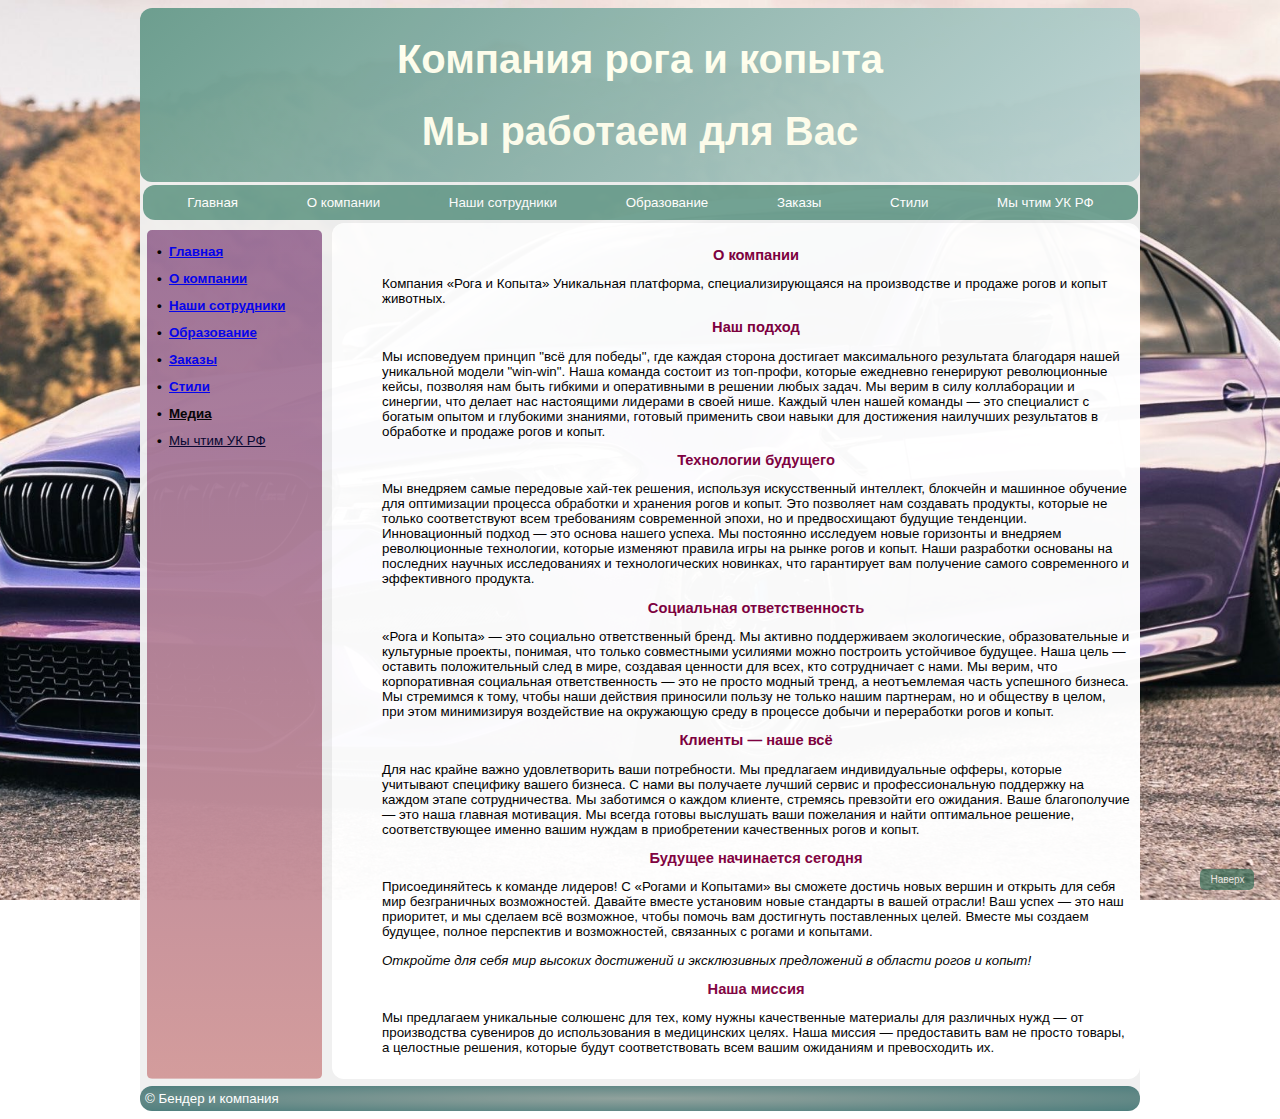
==== commit 2c027be3: "Add files via upload" ====
--- a/about.html
+++ b/about.html
@@ -4,6 +4,9 @@
     <meta charset="UTF-8">
     <title>РОГА И КОПЫТА</title>
     <link rel="stylesheet" href="styles.css">
+
+
+    
 </head>
 <body>
     <section class="container">
@@ -11,12 +14,12 @@
             <h1>Компания рога и копыта</h1>
             <h1>Мы работаем для Вас</h1>
         </header>
+
         <nav class="horizontal-menu">
             <a href="index.html">Главная</a>
             <a href="about.html">О компании</a>
             <a href="employee.html">Наши сотрудники</a>
             <a href="education.html">Образование</a>
-            <a href="gallery.html">Галерея</a>
             <a href="order.html">Заказы</a>
             <a href="fonts.html">Стили</a>
             <a href="https://www.mvd.ru/" target="_blank" rel="noopener">Мы чтим УК РФ</a>
@@ -29,9 +32,15 @@
                     <li><a href="about.html">О компании</a></li>
                     <li><a href="employee.html">Наши сотрудники</a></li>
                     <li><a href="education.html">Образование</a></li>
-                    <li><a href="gallery.html">Галерея</a></li>
                     <li><a href="order.html">Заказы</a></li>
                     <li><a href="fonts.html">Стили</a></li>
+                    <li class="dropdown">
+                        <a href="#">Медиа</a>
+                        <div class="dropdown-content">
+                            <a href="gallery.html">Галерея</a>
+                            <a href="video.html">Видео</a>
+                        </div>
+                    </li>
                     <li><a href="https://www.mvd.ru/" target="_blank" rel="noopener" class="normal-weight" style="color: rgb(6, 6, 46);">Мы чтим УК РФ</a></li>
                 </ul>
             </nav>
@@ -67,17 +76,18 @@
                 </section>
               </ul>
 
+              
             </main>
-          </div>
-            <footer>
-              &copy; Бендер и компания
-              <button class="scroll-to-top" onclick="scrollToTop()">Наверх</button>
-            </footer>
-          <script>
-              function scrollToTop() {
-                  window.scrollTo({ top: 0, behavior: 'smooth' });
-              }
-          </script>
-          </section> 
-          </body>
-          </html>
+        </div>
+              <footer>
+                &copy; Бендер и компания
+                <button class="scroll-to-top" onclick="scrollToTop()">Наверх</button>
+              </footer>
+            <script>
+                function scrollToTop() {
+                    window.scrollTo({ top: 0, behavior: 'smooth' });
+                }
+            </script>
+    </section> 
+</body>
+</html>
--- a/styles.css
+++ b/styles.css
@@ -1,65 +1,133 @@
-/* ФОН */
+
+    /* ФОН */
 body {
     font: 10pt Arial, Helvetica, sans-serif; /* Шрифт на веб-странице */
-    background: #e1dfb9; /* Цвет фона */
-}
-
-/* ГЛАВНЫЙ КОНТЕЙНЕР */
+    background: url('BMB-40.jpg') no-repeat center center fixed; /* Фоновое изображение */
+    background-size: cover; /* Масштабирование изображения для заполнения экрана */
+    }
+
+    /* ГЛАВНЫЙ КОНТЕЙНЕР */
 .container {
     display: flex; /* Используем Flexbox */
     flex-direction: column; /* Вертикальное расположение элементов */
     width: 1000px; /* Ширина слоя */
     margin: 0 auto; /* Выравнивание по центру */
     background: #f0f0f0; /* Цвет фона контейнера */
-}
-
-/* ЗАГОЛОВОК-ШАПКА */
+    opacity: 0.98; /* Полупрозрачность кнопки */
+    border-radius: 12px; /* Скругление углов */
+    }
+
+    /* ЗАГОЛОВОК-ШАПКА */
 header {
     font-size: 1.5em; /* Размер текста для верхнего заголовка */
     text-align: center; /* Выравнивание по центру */
     padding: 2px; /* Отступы вокруг текста */
-    background: #8fa09b; /* Цвет фона шапки */
+    background: linear-gradient(135deg, #6a9c8d, #c0d6d6); /* Диагональный линейный градиент */
     color: #ffe; /* Цвет текста */
-}
-
-/* ГЛАВНЫЙ КОНТЕЙНЕР С МЕНЮ И СОДЕРЖИМЫМ */
+    border-radius: 12px; /* Скругление углов */
+    }
+
+    /* ГЛАВНЫЙ КОНТЕЙНЕР С МЕНЮ И СОДЕРЖИМЫМ */
 .main-content {
     display: flex; /* Используем Flexbox для основного контента */
     flex: 1; /* Занимаем оставшееся пространство */
-}
-
-/* КОНТЕЙНЕР СЛЕВА ДЛЯ МЕНЮ */
+    }
+
+    /* ВЕРТИКАЛЬНОЕ МЕНЮ */
 nav {
+    margin-top: 7px;
+    margin-left: 7px;
+    margin-bottom: 7px;
+    width: 155px;
+    padding: 0 10px;
+    background: linear-gradient(to bottom, rgba(134, 81, 132, 0.8), rgba(181, 69, 69, 0.5)), url('background-image.jpg');
+    background-size: cover;
+    background-position: center;
+    border-radius: 5px;
+    }
+
+    /* СТИЛИ ДЛЯ ВЫПАДАЮЩЕГО МЕНЮ */
+.dropdown {
+    position: relative;
+    cursor: pointer;
+    }
+.dropdown > a {
+    color: black; /* Цвет текста черный для ссылки "Медиа" */
+    }
+.dropdown-content {
+    display: none;
+    position: absolute;
+    top: 100%;
+    left: 0;
+    min-width: 100%;
+    box-shadow: 0px 8px 16px 0px rgba(0,0,0,0.2);
+    z-index: 1;
+    border-radius: 5px;
+    background: linear-gradient(to bottom, rgba(134, 81, 132, 0.8), rgba(181, 69, 69, 0.5)), url('background-image.jpg');
+    }
+.dropdown-content a {
+    display: block;
+    padding: 10px;
+    text-decoration: none;
+    color: black !important; /* Принудительно черный цвет для всех ссылок в выпадающем меню */
+    font-weight: normal;
+    }
+.dropdown-content a:hover {
+    background-color: rgb(228, 227, 227);
+    }
+.dropdown:hover .dropdown-content {
+    display: block;
+    }
+    /* Анимация для "Мы чтим УК РФ" */
+    nav ul li:last-child {
+    transition: margin-top 0.3s ease;
+    margin-top: 0; /* Исходное положение */
+    }
+    nav .dropdown:hover ~ li:last-child {
+    margin-top: 72px;
+    }
+    
+    /* ГОРИЗОНТАЛЬНОЕ МЕНЮ */
+.horizontal-menu {
+    display: flex; /* Используем Flexbox для горизонтального меню */
+    justify-content: space-around; /* Распределяем элементы по горизонтали */
+    background: #6fa091; /* Цвет фона меню */
+    padding: 10px 0; /* Отступы вокруг текста */
     margin-top: 15px; 
-    width: 155px; /* Ширина слоя */
+    width: 975px; /* Ширина слоя */
     padding: 0 10px; /* Отступы вокруг текста */
-}
-
-/* КОНТЕЙНЕР ДЛЯ РАБОЧЕГО МЕСТА */
+    margin: 3px;
+    border-radius: 12px; /* Скругление углов */
+    color: #fff; /* Цвет текста */
+    }
+.horizontal-menu a {
+    color: #fff; /* Цвет текста */
+    text-decoration: none; /* Убираем подчеркивание */
+    padding: 10px 15px; /* Отступы вокруг ссылок */
+    color: #fff !important; /* Принудительное применение цвета текста */
+    }
+
+    /* КОНТЕЙНЕР ДЛЯ РАБОЧЕГО МЕСТА */
 .content {
     margin-left: 10px; /* Отступ слева */
     padding: 10px; /* Поля вокруг текста */
     background: #fff; /* Цвет фона правой колонки */
     min-height: 300px; /* Минимальная высота контейнера */
     flex: 1; /* Занимаем оставшееся пространство */
-}
-
-/* ПОДВАЛ */
+    border-radius: 12px; /* Скругление углов */
+    margin-bottom: 7px; /* Отступ снизу */
+    }
+
+    /* ПОДВАЛ */
 footer {
-    background: #8fa09b; /* Цвет фона подвала */
+    background: radial-gradient(ellipse at center, #8fa09b, #4a7b7a); /* Эллиптический радиальный градиент */
     color: #fff; /* Цвет текста */
     padding: 5px; /* Отступы вокруг текста */
     clear: both; /* Отменяем действие float */
     position: relative; /* Устанавливаем относительное позиционирование */
-}
-    /* ЗАГОЛОВОК-ШАПКА */
-header {
-    font-size: 1.5em; /* Размер текста для верхнего заголовка */
-    text-align: center; /* Выравнивание по центру */
-    padding: 2px; /* Отступы вокруг текста */
-    background: #8fa09b; /* Цвет фона шапки */
-    color: #ffe; /* Цвет текста */
-    }
+    border-radius: 12px; /* Скругление углов */
+    }
+
     /* БОЛЕЕ МЕНЬШИЙ ЗАГОЛОВОК */
 h2 {
     font-size: 1.1em; /* Размер шрифта */
@@ -67,10 +135,11 @@
     margin-top: 0; /* Отступ сверху */
     text-align: center; /* Центрирование текста на странице */
     }
+
     /* ДЛЯ КНОПКИ ВВЕРХ */
 .scroll-to-top {
-    position: absolute; /* Изменяем на абсолютное позиционирование */
-    bottom: 2px; /* Отступ от нижней границы футера */
+    position: fixed; /* Изменяем на фиксированное позиционирование */
+    bottom: 10px; /* Отступ от нижней границы экрана */
     right: 2%; /* Отступ от правой границы */
     background-color: #316c54; /* Цвет фона */
     color: white; /* Цвет текста */
@@ -79,15 +148,18 @@
     padding: 5px 10px; /* Отступы внутри кнопки */
     font-size: 10px; /* Размер шрифта */
     cursor: pointer; /* Указатель при наведении */
-    transition: background-color 0.3s ease, transform 0.3s ease; /* Плавный переход */
+    transition: background-color 0.3s ease, transform 0.3s ease, opacity 0.3s ease; /* Плавный переход */
+    opacity: 0.7; /* Полупрозрачность кнопки */
     }
 .scroll-to-top:hover {
     background-color: #c89a1e; /* Цвет фона при наведении */
     transform: scale(1.05); /* Увеличение кнопки при наведении */
+    opacity: 1; /* Полная непрозрачность при наведении */
     }
 .scroll-to-top:focus {
     outline: none; /* Убираем обводку при фокусе */
     }
+
     /* ДЛЯ МАРКЕЛОВ У ССЫЛОК */
 nav ul {
     list-style-type: none; /* Убираем стандартные маркеры */
@@ -125,6 +197,7 @@
 .normal-weight {
     font-weight: normal; /* Убираем жирный шрифт для мвд*/
     }
+
     /* ДЛЯ ВСЕХ ТАБЛИЦ */
 table {
     width: 99%; /* Занимает всю ширину контейнера */
@@ -147,6 +220,7 @@
 tr:hover {
     background-color: #d1e7fd; /* Цвет фона строки при наведении */
     }
+
     /* ДЛЯ ТАБЛИЦЫ ОБРАЗОВАНИЕ */
 .education {
     width: 99%; /* Таблица занимает всю ширину контейнера */
@@ -182,6 +256,7 @@
 .education td:hover, .education th:hover {
     opacity: 0; /* Прозрачность текста при наведении */
     }
+
     /* ДЛЯ ГАЛЕРЕИИ */
 .gallery {
     position: relative; /* Устанавливает относительное позиционирование для контейнера галереи */
@@ -206,16 +281,57 @@
     opacity: 0; /* Элемент скрыт по умолчанию */
     transition: opacity 0.3s; /* Плавный переход для изменения непрозрачности */
     }
+
+    /* ДЛЯ ИЗБРАЖЕНИЙ В ГАЛЕРЕИИ */
+.gallery {
+    display: inline-block; /* Используем inline-block для горизонтального выравнивания */
+    margin: 10px; /* Пробел между изображениями */
+    width: calc(33.33% - 20px); /* Три изображения в строке с учетом отступов */
+    box-sizing: border-box; /* Включаем отступы и границы в общую ширину и высоту элемента */
+    }
+.gallery img {
+    width: 100%; /* Делаем изображения адаптивными */
+    height: auto; /* Сохраняем соотношение сторон */
+    border-radius: 8px; /* Опционально: закругленные углы */
+    }
+.caption {
+    text-align: center; /* Центрируем подпись */
+    font-weight: bold; /* Делаем подпись жирной */
+    margin-top: 5px; /* Пробел между изображением и подписью */
+    }
 .gallery:hover .caption {
     opacity: 1; /* Показать при наведении */
     }
+
     /* ДЛЯ ВСЕХ ИЗОБРАЖЕНИЙ */
 img {
     border: 3px dotted blue; /* Задаем толщину, стиль и цвет рамки */
     width: 100px; /* Ширина изображений */
     height: auto; /* Автоматическая высота для сохранения пропорций */
     border-radius: 30%; /* Круглая форма изображений */
-    }
+    box-shadow: 2px 2px 10px rgba(0, 0, 0, 0.5); /* Добавляем тень */
+    }
+
+    /* ДЛЯ СТРАНИЦЫ СОТРУДНИКИ */
+.unit {
+    display: flex; /* Включает флекс-макет */
+    flex-wrap: wrap; /* Позволяет элементам переноситься на следующую строку */
+    justify-content: space-around; /* Распределяет пространство вокруг элементов */
+    margin: 20px; /* Добавляет отступ вокруг контейнера */
+    }
+.employee {
+    flex: 1 1 200px; /* Flex-grow, flex-shrink и базовая ширина */
+    margin: 10px; /* Добавляет отступ между блоками сотрудников */
+    padding: 10px; /* Добавляет внутренний отступ в каждом блоке */
+    border: 1px solid #ccc; /* Опционально: добавляет границу вокруг каждого блока */
+    border-radius: 5px; /* Опционально: скругляет углы */
+    text-align: center; /* Центрирует текст и изображения */
+    }
+.employee img {
+    max-width: 100%; /* Обеспечивает адаптивность изображений */
+    height: auto; /* Сохраняет пропорции изображений */
+    }
+
    /* ДЛЯ ФОРМЫ ЗАКАЗА */
 .order-form-container {
     display: flex;
@@ -233,20 +349,15 @@
     text-align: center; /* Выравнивание текста по правому краю */
     font-weight: bold; /* Жирный шрифт */
     }
-/* ГОРИЗОНТАЛЬНОЕ МЕНЮ */
-.horizontal-menu {
-    display: flex; /* Используем Flexbox для горизонтального меню */
-    justify-content: space-around; /* Распределяем элементы по горизонтали */
-    background: #6fa091; /* Цвет фона меню */
-    padding: 10px 0; /* Отступы вокруг текста */
-    margin-top: 15px; 
-    width: 981px; /* Ширина слоя */
-    padding: 0 10px; /* Отступы вокруг текста */
-    margin: 0%;
-
-}
-.horizontal-menu a {
-    color: #fff; /* Цвет текста */
-    text-decoration: none; /* Убираем подчеркивание */
-    padding: 10px 15px; /* Отступы вокруг ссылок */
-}+
+    /* ДЛЯ АДАПТИВНОЙ ВЕРСТКИ(ГАЛЕРЕЯ) */
+@media (max-width: 768px) {
+    .gallery {
+        width: calc(50% - 20px); /* Два изображения в строке на меньших экранах */
+    }
+    }
+@media (max-width: 480px) {
+    .gallery {
+        width: 100%; /* Одно изображение в строке на очень маленьких экранах */
+    }
+    }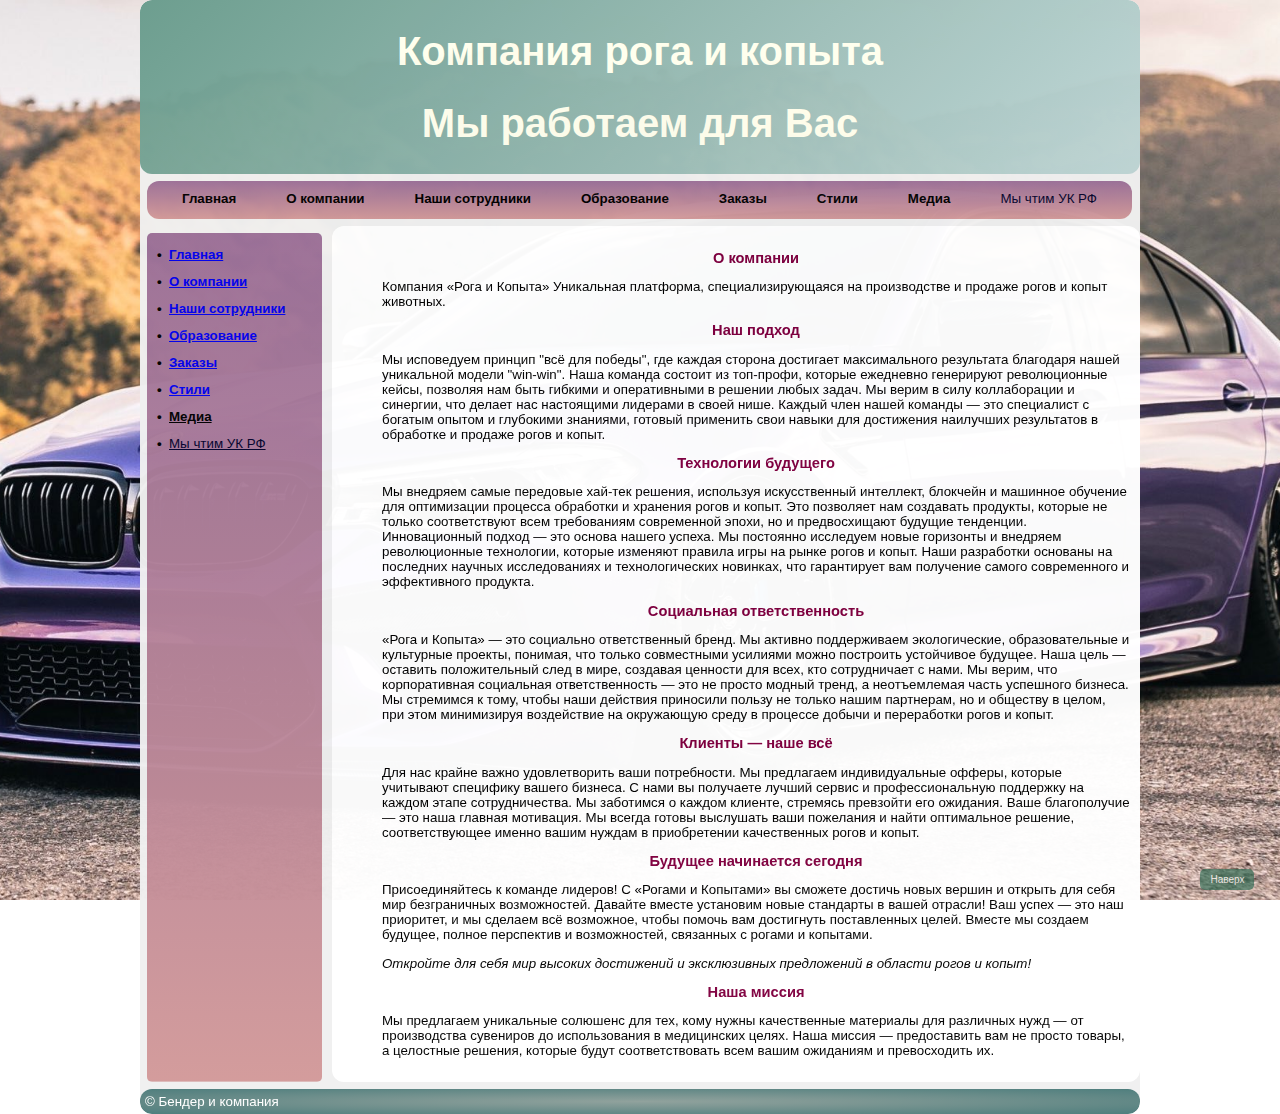
==== commit d56e1f53: "Add files via upload" ====
--- a/about.html
+++ b/about.html
@@ -4,9 +4,6 @@
     <meta charset="UTF-8">
     <title>РОГА И КОПЫТА</title>
     <link rel="stylesheet" href="styles.css">
-
-
-    
 </head>
 <body>
     <section class="container">
@@ -16,17 +13,26 @@
         </header>
 
         <nav class="horizontal-menu">
-            <a href="index.html">Главная</a>
-            <a href="about.html">О компании</a>
-            <a href="employee.html">Наши сотрудники</a>
-            <a href="education.html">Образование</a>
-            <a href="order.html">Заказы</a>
-            <a href="fonts.html">Стили</a>
-            <a href="https://www.mvd.ru/" target="_blank" rel="noopener">Мы чтим УК РФ</a>
+            <ul>
+                <li><a href="index.html">Главная</a></li>
+                <li><a href="about.html">О компании</a></li>
+                <li><a href="employee.html">Наши сотрудники</a></li>
+                <li><a href="education.html">Образование</a></li>
+                <li><a href="order.html">Заказы</a></li>
+                <li><a href="fonts.html">Стили</a></li>
+                <li class="dropdown">
+                    <a href="#">Медиа</a>
+                    <div class="dropdown-content">
+                        <a href="gallery.html">Галерея</a>
+                        <a href="video.html">Видео</a>
+                    </div>
+                </li>
+                <li><a href="https://www.mvd.ru/" target="_blank" rel="noopener" class="normal-weight" style="color: rgb(6, 6, 46);">Мы чтим УК РФ</a></li>
+            </ul>
         </nav>
 
         <div class="main-content">
-            <nav>
+            <nav class="vertical-menu">
                 <ul>
                     <li><a href="index.html">Главная</a></li>
                     <li><a href="about.html">О компании</a></li>
@@ -46,6 +52,7 @@
             </nav>
             <main class="content">
     
+                
               <ul>
                 <section>
                     <h2>О компании</h2>
--- a/styles.css
+++ b/styles.css
@@ -6,6 +6,12 @@
     background-size: cover; /* Масштабирование изображения для заполнения экрана */
     }
 
+/* Устанавливаем стиль для html и body */
+html, body {
+    margin: 0; /* Убираем отступы по умолчанию */
+    padding: 0; /* Убираем отступы по умолчанию */
+    overflow-x: hidden; /* Скрываем горизонтальную полосу прокрутки */
+}
     /* ГЛАВНЫЙ КОНТЕЙНЕР */
 .container {
     display: flex; /* Используем Flexbox */
@@ -15,6 +21,7 @@
     background: #f0f0f0; /* Цвет фона контейнера */
     opacity: 0.98; /* Полупрозрачность кнопки */
     border-radius: 12px; /* Скругление углов */
+    overflow: hidden; /* Скрываем переполнение */
     }
 
     /* ЗАГОЛОВОК-ШАПКА */
@@ -46,7 +53,7 @@
     border-radius: 5px;
     }
 
-    /* СТИЛИ ДЛЯ ВЫПАДАЮЩЕГО МЕНЮ */
+    /* СТИЛИ ДЛЯ ВЫПАДАЮЩЕГО ВР МЕНЮ */
 .dropdown {
     position: relative;
     cursor: pointer;
@@ -79,32 +86,67 @@
     display: block;
     }
     /* Анимация для "Мы чтим УК РФ" */
-    nav ul li:last-child {
+.vertical-menu ul li:last-child {
     transition: margin-top 0.3s ease;
     margin-top: 0; /* Исходное положение */
     }
-    nav .dropdown:hover ~ li:last-child {
+.vertical-menu .dropdown:hover ~ li:last-child {
     margin-top: 72px;
     }
     
     /* ГОРИЗОНТАЛЬНОЕ МЕНЮ */
 .horizontal-menu {
-    display: flex; /* Используем Flexbox для горизонтального меню */
-    justify-content: space-around; /* Распределяем элементы по горизонтали */
-    background: #6fa091; /* Цвет фона меню */
-    padding: 10px 0; /* Отступы вокруг текста */
-    margin-top: 15px; 
-    width: 975px; /* Ширина слоя */
-    padding: 0 10px; /* Отступы вокруг текста */
-    margin: 3px;
-    border-radius: 12px; /* Скругление углов */
-    color: #fff; /* Цвет текста */
+    display: flex;
+    justify-content: space-around;
+    padding: 10px 0;
+    border-radius: 12px;
+    color: #fff;
+    width: 985px;
+    transition: height 0.3s ease; /* Добавляем анимацию для высоты */
+    background: linear-gradient(to bottom, rgba(134, 81, 132, 0.8), rgba(181, 69, 69, 0.5)), url('background-image.jpg');
+    }
+
+    /* СТИЛИ ДЛЯ ВЫПАДАЮЩЕГО ГР МЕНЮ */
+.horizontal-menu ul {
+    list-style-type: none;
+    padding: 0;
+    margin: 0;
+    display: flex;
+    }
+.horizontal-menu li {
+    position: relative;
     }
 .horizontal-menu a {
-    color: #fff; /* Цвет текста */
-    text-decoration: none; /* Убираем подчеркивание */
-    padding: 10px 15px; /* Отступы вокруг ссылок */
-    color: #fff !important; /* Принудительное применение цвета текста */
+    color: #000000;
+    text-decoration: none;
+    padding: 10px 25px;
+    }
+.horizontal-menu .dropdown-content {
+    display: none;
+    position: absolute;
+    top: 30%;
+    left: 0;
+    min-width: 100%;
+    box-shadow: 0px 8px 16px 0px rgba(0,0,0,0.2);
+    z-index: 1;
+    border-radius: 5px;
+    background: linear-gradient(to bottom, rgba(134, 81, 132, 0.8), rgba(181, 69, 69, 0.5));
+    }
+.horizontal-menu .dropdown:hover .dropdown-content {
+    display: block;
+    }
+.horizontal-menu .dropdown-content a {
+    display: block;
+    padding: 10px;
+    text-decoration: none;
+    color: black !important;
+    }
+.horizontal-menu .dropdown-content a:hover {
+    background-color: rgb(228, 227, 227);
+    }
+    /* Анимация для увеличения высоты контейнера */
+.horizontal-menu .dropdown:hover {
+    height: 85px; /* Увеличиваем высоту контейнера при наведении */
     }
 
     /* КОНТЕЙНЕР ДЛЯ РАБОЧЕГО МЕСТА */
@@ -116,6 +158,7 @@
     flex: 1; /* Занимаем оставшееся пространство */
     border-radius: 12px; /* Скругление углов */
     margin-bottom: 7px; /* Отступ снизу */
+    overflow: auto; /* Позволяем прокрутку внутри контейнера, если содержимое превышает высоту */
     }
 
     /* ПОДВАЛ */
@@ -160,15 +203,40 @@
     outline: none; /* Убираем обводку при фокусе */
     }
 
-    /* ДЛЯ МАРКЕЛОВ У ССЫЛОК */
-nav ul {
+    /* ДЛЯ МАРКЕРОВ У ССЫЛОК В ГОРИЗОНТАЛЬНОМ МЕНЮ */
+.horizontal-menu ul {
     list-style-type: none; /* Убираем стандартные маркеры */
     padding: 0; /* Убираем отступы */
     color: black; /* Цвет текста черный */
     font-weight: bold; /* Жирный шрифт */
     transition: color 0.3s ease, text-decoration 0.3s ease; /* Плавный переход цвета и подчеркивания */
     }
-nav li {
+.horizontal-menu li {
+    color: black; /* Цвет текста черный */
+    margin-bottom: 3px; /* Увеличиваем расстояние между ссылками */
+    font-weight: bold; /* Жирный шрифт */
+    transition: color 0.3s ease, text-decoration 0.3s ease; /* Плавный переход цвета и подчеркивания */
+    }
+.horizontal-menu li:hover a {
+    text-decoration: none; /* Убираем подчеркивание при наведении */
+    color: rgb(70, 67, 67); /* Изменение цвета текста при наведении */
+    }
+.horizontal-menu a:visited {
+    color: black; /* Цвет текста черный для посещенных ссылок */
+    }
+.horizontal-menu .normal-weight {
+    font-weight: normal; /* Убираем жирный шрифт для мвд */
+    }
+
+    /* ДЛЯ МАРКЕРОВ У ССЫЛОК В ВЕРТИКАЛЬНОМ МЕНЮ */
+.vertical-menu ul {
+    list-style-type: none; /* Убираем стандартные маркеры */
+    padding: 0; /* Убираем отступы */
+    color: black; /* Цвет текста черный */
+    font-weight: bold; /* Жирный шрифт */
+    transition: color 0.3s ease, text-decoration 0.3s ease; /* Плавный переход цвета и подчеркивания */
+    }
+.vertical-menu li {
     position: relative; /* Для позиционирования маркера */
     padding-left: 12px; /* Отступ для текста от маркера */
     color: black; /* Цвет текста черный */
@@ -176,26 +244,26 @@
     font-weight: bold; /* Жирный шрифт */
     transition: color 0.3s ease, text-decoration 0.3s ease; /* Плавный переход цвета и подчеркивания */
     }
-nav li::before {
-    content: '•'; /*собственный маркер */
+.vertical-menu li::before {
+    content: '•'; /* Собственный маркер */
     position: absolute; /* Позиционируем маркер */
     left: 0; /* Слева от текста */
     color: black; /* Цвет маркера */
     transition: color 0.3s ease; /* Плавный переход цвета маркера */
     }
-nav li:hover::before {
+.vertical-menu li:hover::before {
     color: rgb(144, 139, 139); /* Изменение цвета маркера при наведении */
     }
-nav li:hover a {
+.vertical-menu li:hover a {
     padding-left: 10px; /* Сдвигаем текст вправо на 10px при наведении */
     text-decoration: none; /* Убираем подчеркивание при наведении */
-    color: rgb(144, 139, 139); /* Изменение цвета текста при наведении */
-    }
-a:visited {
+    color: rgb(70, 67, 67); /* Изменение цвета текста при наведении */
+    }
+.vertical-menu a:visited {
     color: black; /* Цвет текста черный для посещенных ссылок */
     }
-.normal-weight {
-    font-weight: normal; /* Убираем жирный шрифт для мвд*/
+.vertical-menu .normal-weight {
+    font-weight: normal; /* Убираем жирный шрифт для мвд */
     }
 
     /* ДЛЯ ВСЕХ ТАБЛИЦ */
@@ -360,4 +428,34 @@
     .gallery {
         width: 100%; /* Одно изображение в строке на очень маленьких экранах */
     }
-    }+    }
+
+
+    /* Адаптивные стили */
+@media (max-width: 1000px) {
+    nav {
+        display: none; /* Скрываем вертикальное меню */
+    }
+
+    body {
+        background: #ffffff; /* Меняем цвет фона контейнера */
+    }
+
+    header {
+        background: linear-gradient(135deg, #4a7c7d, #a0c4c4); /* Меняем цвет заголовка */
+    }
+}
+
+
+/* Адаптивные стили для ширины 640px и менее */
+@media (max-width: 640px) {
+    header {
+        padding: 1px; /* Уменьшаем отступы в шапке */
+        font-size: 0.7em; /* Уменьшаем размер шрифта */
+    }
+
+    footer {
+        padding: 1px; /* Уменьшаем отступы в подвале */
+        font-size: 0.5em; /* Уменьшаем размер шрифта */
+    }
+}